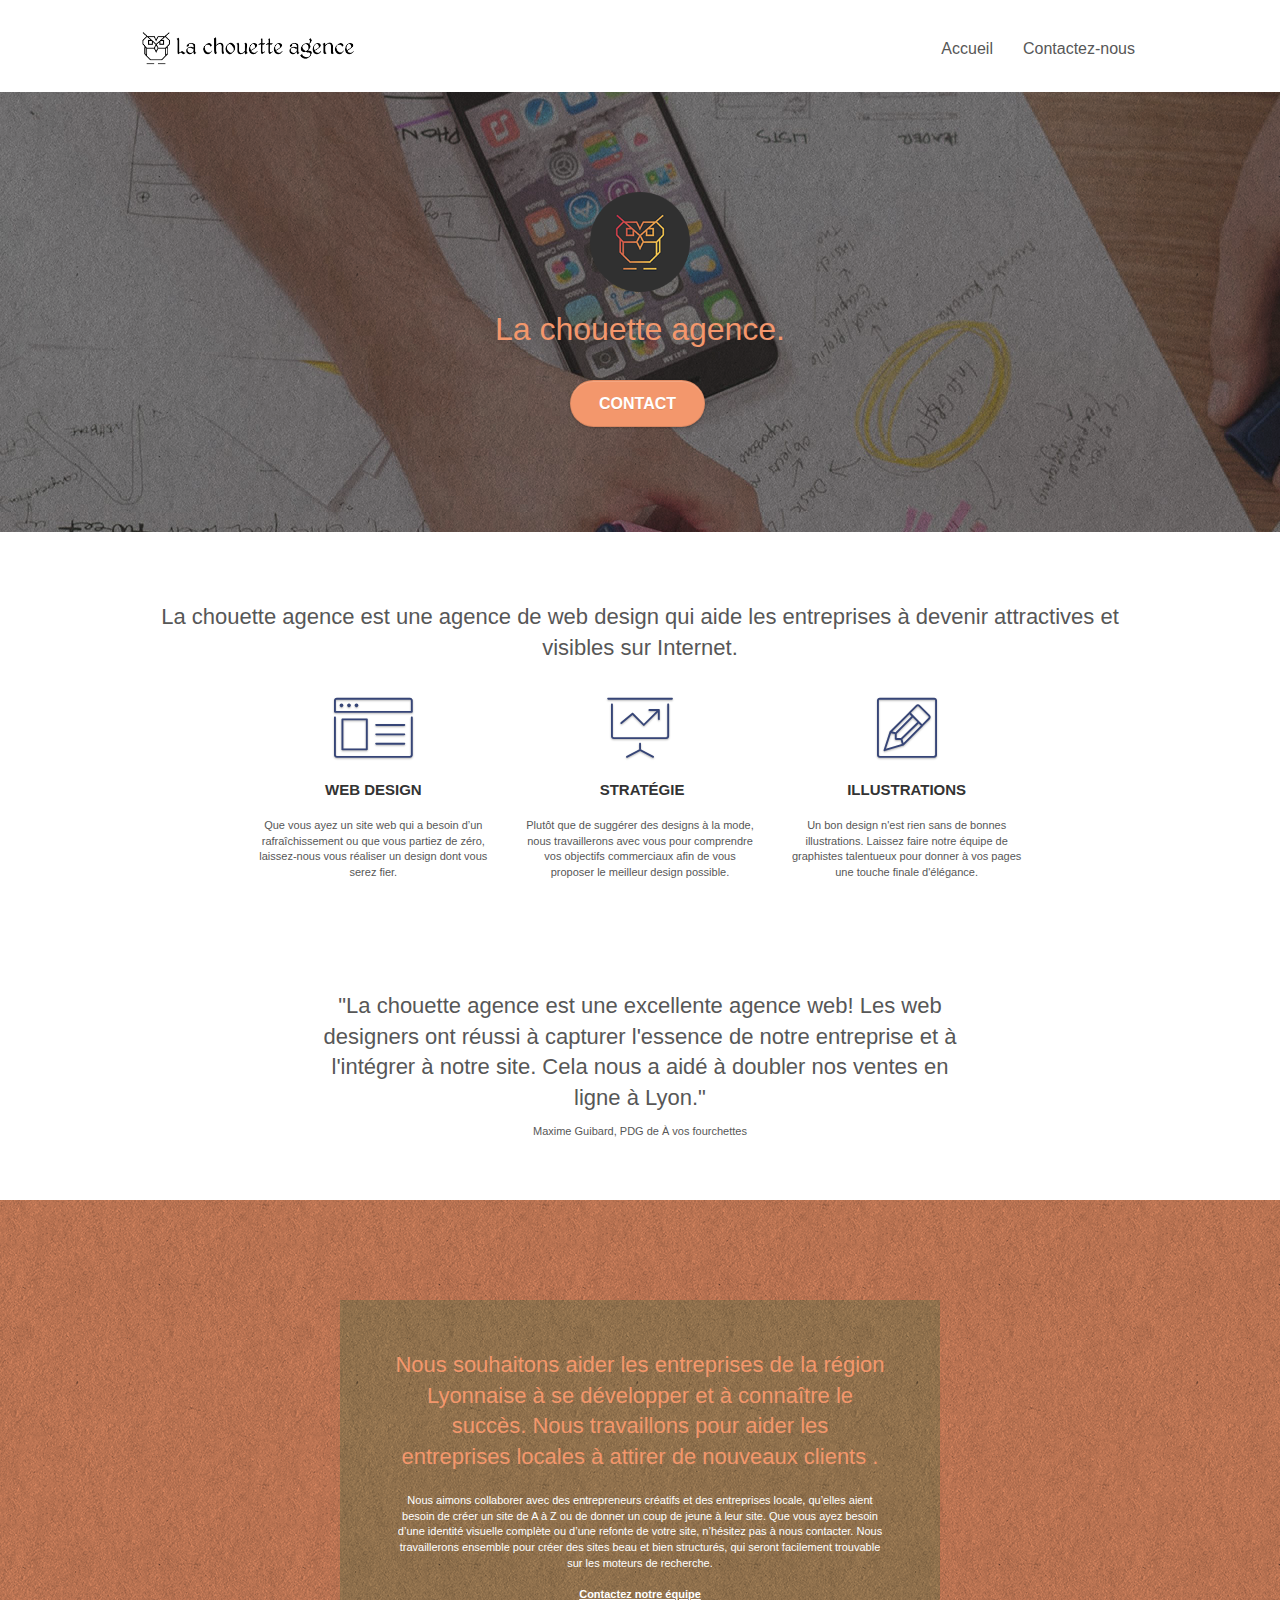
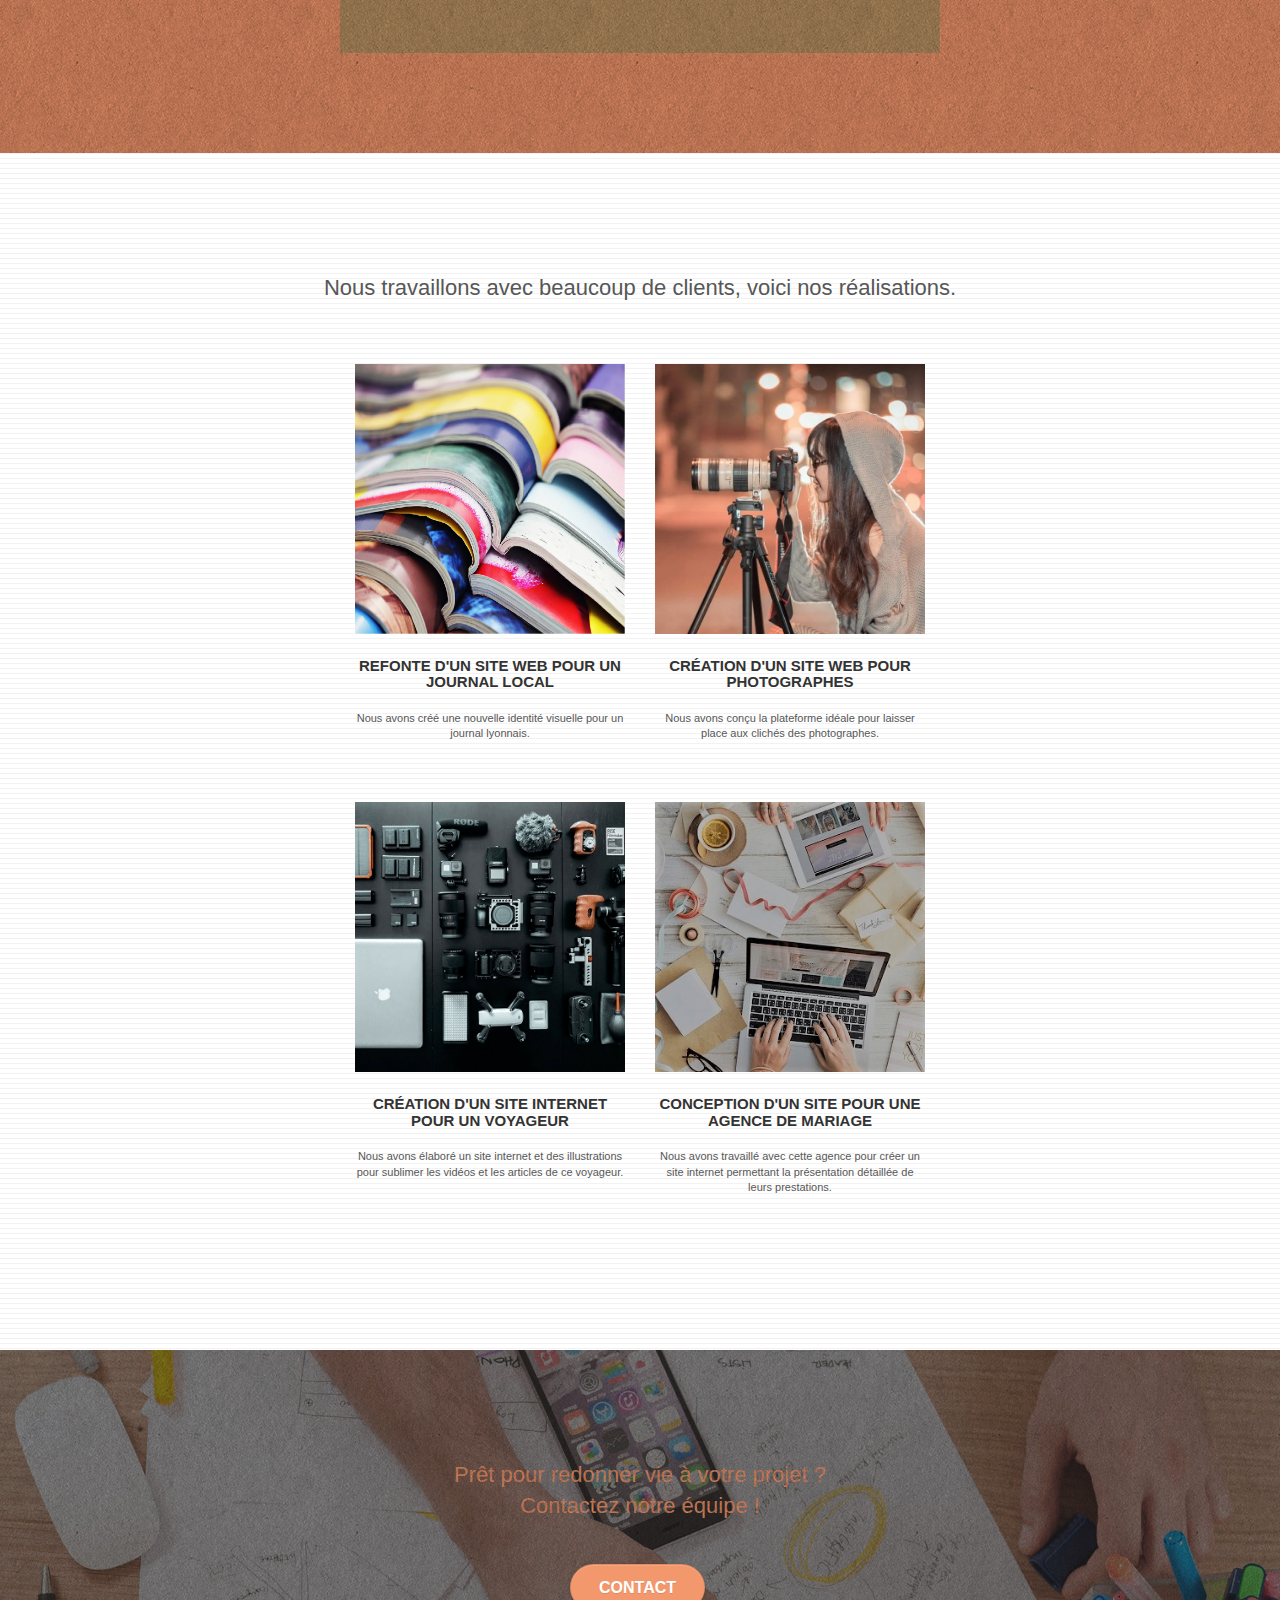
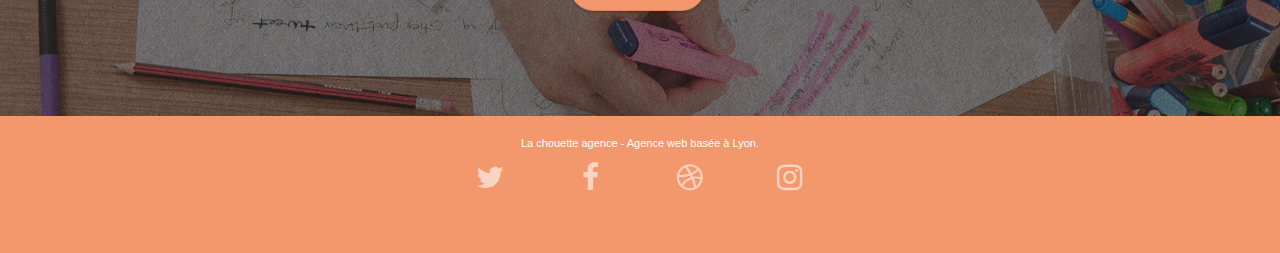
==== index.html @ 56a00376 "init-projet" ====
<!doctype html>
<html lang="fr">
<head>
    <meta charset="utf-8">
    <meta name="keywords" content="seo, google, site web, site internet, agence design paris, agence design, agence design,agence design,agence design,agence design,agence design,agence design,agence design,agence design">
    <meta name="description" content="La chouette agence, l’entreprise de web design basée à Lyon qui propose la création de site internet sur mesure grâce à des webdesigners créatifs.">
    <meta name="viewport" content="width=device-width, initial-scale=1.0, viewport-fit=cover">
    <link rel="shortcut icon" type="image/png" href="favicon.jpg">
    
	<link rel="stylesheet" type="text/css" href="./css/bootstrap.min.css">
	<link rel="stylesheet" type="text/css" href="style.css">
	<link rel="stylesheet" type="text/css" href="./css/font-awesome.min.css">
	<link rel="stylesheet" type="text/css" href="./css/et-line.min.css">
	
    
	<script src="./js/jquery-2.1.0.min.js"></script>
	<script src="./js/bootstrap.min.js"></script>
	<script src="./js/blocs.min.js"></script>
	<script src="./js/jquery.touchSwipe.min.js" defer></script>
	<script src="./js/gmaps.min.js"></script>

    <title>La Chouette Agence - Entreprise de webdesign à Lyon</title>

    
<!-- Analytics -->
  
<!-- Analytics END -->
    
</head>
<body>
<!-- Principal conteneur --> 
<div class="page-container">
     
<!-- bloc-0 -->
<div class="bloc bgc-white l-bloc " id="bloc-0">
	<div class="container bloc-sm">

		<nav class="navbar row"> 
			<div class="navbar-header">
				<a class="navbar-brand" href="index.html"><img src="img/la-chouette-agence.png" alt="Logo agence web, meilleure agence web, La Chouette Agence lyon" height="40" /></a>
				<button id="nav-toggle" type="button" class="ui-navbar-toggle navbar-toggle" data-toggle="collapse" data-target=".navbar-1">
					<span class="sr-only">Toggle navigation</span><span class="icon-bar"></span><span class="icon-bar"></span><span class="icon-bar"></span>
				</button>
			</div>
			<div class="collapse navbar-collapse navbar-1 special-dropdown-nav">
				<ul class="site-navigation nav navbar-nav">
					<li>
						<a href="index.html">Accueil</a>
					</li>
					<li>
						<a href="contact.html">Contactez-nous</a>
					</li>
				</ul>
			</div>
		</nav>
	</div>
</div>
<!-- bloc-0 END -->

<!-- bloc-1-presentation -->
<div class="bloc bgc-dark-slate-blue bg-banniere d-bloc bg-t-edge bloc-bg-texture texture-paper b-parallax" id="bloc-1-hero">
	<div class="container bloc-lg">
		<div class="row tight-width-whitespace">
			<div class="col-sm-12">
				<img src="img/logo.png" class="center-block image-resize-mode" width="100" alt="La chouette agence, agence web design, création logo lyonnais" />
				<h1 class="text-center hero-bloc-text tc-white ">
					La chouette agence.
				</h1>
				<div class="text-center">
					<a href="contact.html" class="btn btn-lg btn-clean btn-rd cta-hero btn-atomic-tangerine" id="cta-hero">Contact</a>
				</div>
			</div>
		</div>
	</div>
</div>
<!-- bloc-1-presentation END -->

<!-- bloc-2-services -->
<div class="bloc bgc-white l-bloc" id="bloc-2-services">
	<div class="container bloc-md">
		<div class="row">
			<div class="col-sm-12 text-center">
				<h2>La chouette agence est une agence de web design qui aide les entreprises à devenir attractives et visibles sur Internet.</h2>
			</div>
		</div>
		<div class="row voffset-lg med-width-whitespace">
			<div class="col-sm-4">
				<div class="text-center">
					<span class="et-icon-browser sm-shadow icon-dark-slate-blue icons icon-lg"></span>
				</div>
				<h3 class="mg-md text-center">
					Web design
				</h3>
				<p class="text-center ">
					Que vous ayez un site web qui a besoin d&rsquo;un rafraîchissement ou que vous partiez de zéro, laissez-nous vous réaliser un design dont vous serez fier.
				</p>
			</div>
			<div class="col-sm-4">
				<div class="text-center">
					<span class="et-icon-presentation sm-shadow icon-dark-slate-blue icons icon-lg"></span>
				</div>
				<h3 class="mg-md text-center">
					&nbsp;Stratégie
				</h3>
				<p class="text-center ">
					Plutôt que de suggérer des designs à la mode, nous travaillerons avec vous pour comprendre vos objectifs commerciaux afin de vous proposer le meilleur design possible.<br>
				</p>
			</div>
			<div class="col-sm-4">
				<div class="text-center">
					<span class="et-icon-edit sm-shadow icon-dark-slate-blue icons icon-lg"></span>
				</div>
				<h3 class="mg-md text-center">
					Illustrations
				</h3>
				<p class="text-center ">
					Un bon design n'est rien sans de bonnes illustrations. Laissez faire notre équipe de graphistes talentueux pour donner à vos pages une touche finale d'élégance.
				</p>
			</div>
		</div>
		<div class="row voffset-lg voffset">
			<div class="col-xs-12 col-md-8 col-md-offset-2 text-center">
				<h2>"La chouette agence est une excellente agence web! Les web designers ont réussi à capturer l'essence de notre entreprise et à l'intégrer à notre site. Cela nous a aidé à doubler nos ventes en ligne à Lyon."</h2>
				<p>Maxime Guibard, PDG de À vos fourchettes</p>
			</div>
		</div>
	</div>
</div>
<!-- bloc-2-services END -->

<!-- bloc-3-what-i-do -->
<div class="bloc tc-white bgc-atomic-tangerine bg-presentation d-bloc bloc-bg-texture texture-paper b-parallax" id="bloc-3-what-i-do">
	<div class="container bloc-lg">
		<div class="row tight-width-whitespace black-background">
			<div class="col-sm-12">
				<h2 class="mg-md text-center tc-white">
					Nous souhaitons aider les entreprises de la région Lyonnaise à se développer et à connaître le succès. Nous travaillons pour aider les entreprises locales à attirer de nouveaux clients .<br>
				</h2>
				<p class="text-center white">
					Nous aimons collaborer avec des entrepreneurs créatifs et des entreprises locale, qu’elles aient besoin de créer un site de A à Z ou de donner un coup de jeune à leur site. Que vous ayez besoin d’une identité visuelle complète ou d’une refonte de votre site, n’hésitez pas à nous contacter. Nous travaillerons ensemble pour créer des sites beau et bien structurés, qui seront facilement trouvable sur les moteurs de recherche. <br><br><a class="ltc-white bold-link" href="contact.html">Contactez notre équipe</a><br>
				</p>
			</div>
		</div>
	</div> 
</div>
<!-- bloc-3-what-i-do END -->

<!-- bloc-4-portfolio -->
<div class="bloc bgc-white bg-lines-h2-bg bg-repeat l-bloc" id="bloc-4-portfolio">
	<div class="container bloc-lg">
		<div class="row">
			<div class="col-sm-12 text-center">
				<h2>Nous travaillons avec beaucoup de clients, voici nos réalisations.</h2>
			</div>
		</div>
		<div class="row tight-width-whitespace portfolio-row">
			<div class="col-sm-6">
				<a href="#" data-lightbox="img/journal.jpg" data-gallery-id="gallery-1" data-caption="Refonte d'un site web pour un journal local" data-frame="snapshot-lb"><img src="img/journal.jpg" alt="journaux web design logo agence web meilleure agence et refonte site web journal" class="img-responsive portfolio-thumb" /></a>
				<h3 class="mg-md text-center">
					Refonte d'un site web pour un journal local
				</h3>
				<p class="text-center">
					Nous avons créé une nouvelle identité visuelle pour un journal lyonnais.
				</p>
			</div>
			<div class="col-sm-6">
				<a href="#" data-lightbox="img/photographe.jpg" data-gallery-id="gallery-1" data-caption="Création d'un site web pour photographes" data-frame="snapshot-lb"><img src="img/photographe.jpg" class="img-responsive portfolio-thumb" alt="Photographe et appaeil photos ,Création d'un site web pour photographes lyon" /></a>
				<h3 class="mg-md text-center">
					Création d'un site web pour photographes
				</h3>
				<p class="text-center">
					Nous avons conçu la plateforme idéale pour laisser place aux clichés des photographes.
				</p>
			</div>
		</div>
		<div class="row tight-width-whitespace portfolio-row"> 
			<div class="col-sm-6">
				<a href="#" data-lightbox="img/voyage.png" data-gallery-id="gallery-1" data-caption="Création d'un site internet pour un voyageur" data-frame="snapshot-lb"><img src="img/voyage.png" class="img-responsive portfolio-thumb" alt="matériels pour appareil photographes, Création d'un site web pour voyageur"/></a>
				<h3 class="mg-md text-center">
					Création d'un site internet pour un voyageur
				</h3>
				<p class="text-center">
					Nous avons élaboré un site internet et des illustrations pour sublimer les vidéos et les articles de ce voyageur.
				</p>
			</div>
			<div class="col-sm-6">
				<a href="#" data-lightbox="img/agence-mariage.png" data-gallery-id="gallery-1" data-caption="Conception d'un site pour une agence de mariage" data-frame="snapshot-lb"><img src="img/agence-mariage.png" class="img-responsive portfolio-thumb" alt="image d'un pc portable, Création d'un site web pour agence de mariage" /></a>
				<h3 class="mg-md text-center">
					Conception d'un site pour une agence de mariage
				</h3>
				<p class="text-center">
					Nous avons travaillé avec cette agence pour créer un site internet permettant la présentation détaillée de leurs prestations.
				</p>
			</div>
		</div>
	</div>
</div>
<!-- bloc-4-portfolio END -->

<!-- bloc-5-cta -->
<div class="bloc bgc-dark-slate-blue bg-banniere d-bloc bloc-bg-texture texture-paper" id="bloc-5-cta">
	<div class="container bloc-lg">
		<div class="row">
			<h2 class="mg-md text-center tc-white">
				Prêt pour redonner vie à votre projet ?<br>Contactez notre équipe !
			</h2>
			<div class="col-sm-12 text-center">
				<a href="contact.html" class="btn btn-atomic-tangerine btn-clean btn-rd btn-lg cta-hero">Contact</a>
			</div>
		</div>
	</div>
</div>
<!-- bloc-5-cta END -->

<!-- Footer - bloc-8 -->
<div class="bloc bgc-atomic-tangerine d-bloc" id="bloc-8">
	<div class="container bloc-sm">
		<div class="row">
			<div class="col-sm-12">
				<p class="text-center white">
					La chouette agence - Agence web basée à Lyon.<br>
				</p>
				<div class="row row-no-gutters social">
					<div class="col-sm-3">
						<div class="text-center">
							<a class="social" href="https://twitter.com/" target="_blank" title="vers la page de Twitter"><span class="fa fa-twitter icon-md"></span></a>
						</div>
					</div>
					<div class="col-sm-3">
						<div class="text-center">
							<a class="social" href="https://facebook.com" target="_blank" title="vers la page Facebook"><span class="fa fa-facebook icon-md"></span></a>
						</div>
					</div>
					<div class="col-sm-3">
						<div class="text-center">
							<a class="social" href="https://dribbble.com" target="_blank" title="vers la page Dribbble"><span class="fa fa-dribbble icon-md"></span></a>
						</div>
					</div>
					<div class="col-sm-3">
						<div class="text-center">
							<a class="social" href="https://instagram.com" target="_blank" title="vers la page Instagram"><span class="fa fa-instagram icon-md"></span></a>
						</div>
					</div>
					<div class="keywords" style="color:#F3976C;">Agence web à paris, stratégie web, web design, illustrations, design de site web, site web, web, internet, site internet, site</div>
				</div>
		</div>
	</div>
</div>
<!-- Footer - bloc-8 END -->

</div>
<!-- Principal conteneur END -->
    

</body>
</html>
---- style.css ----
body {
    margin: 0;
    padding: 0;
    background: #FFF;
    overflow-x: hidden;
    -webkit-font-smoothing: antialiased;
    -moz-osx-font-smoothing: grayscale;
}

a,
button {
    transition: all .3s ease-in-out;
    outline: none!important;
}

a:hover {
    text-decoration: none;
    cursor: pointer;
}

#page-loading-blocs-notifaction {
    position: fixed;
    top: 0;
    bottom: 0;
    width: 100%;
    z-index: 100000;
    background: #FFFFFF url("img/pageload-spinner.gif") no-repeat center center;
}

.bloc {
    width: 100%;
    clear: both;
    background: 50% 50% no-repeat;
    padding: 0 50px;
    -webkit-background-size: cover;
    -moz-background-size: cover;
    -o-background-size: cover;
    background-size: cover;
    position: relative;
}

.bloc .container {
    padding-left: 0;
    padding-right: 0;
}

.bloc-lg {
    padding: 100px 50px;
}

.bloc-md {
    padding: 50px;
}

.bloc-sm {
    padding: 20px 50px;
}

.bg-center,
.bg-l-edge,
.bg-r-edge,
.bg-t-edge,
.bg-b-edge,
.bg-tl-edge,
.bg-bl-edge,
.bg-tr-edge,
.bg-br-edge,
.bg-repeat {
    -webkit-background-size: auto!important;
    -moz-background-size: auto!important;
    -o-background-size: auto!important;
    background-size: auto!important;
}

.bg-repeat {
    background: repeat;
}

.bg-t-edge {
    background: top no-repeat;
}

.bloc-bg-texture::before {
    content: "";
    background-size: 2px 2px;
    position: absolute;
    top: 0;
    bottom: 0;
    left: 0;
    right: 0;
}

.texture-paper::before {
    background: url("img/texture-paper.png");
    background-size: 280px 280px;
}

.b-parallax {
    background-attachment: fixed;
}

.d-bloc {
    color: rgba(255, 255, 255, .7);
}

.d-bloc button:hover {
    color: rgba(255, 255, 255, .9);
}

.d-bloc .icon-round,
.d-bloc .icon-square,
.d-bloc .icon-rounded,
.d-bloc .icon-semi-rounded-a,
.d-bloc .icon-semi-rounded-b {
    border-color: rgba(255, 255, 255, .9);
}

.d-bloc .divider-h span {
    border-color: rgba(255, 255, 255, .2);
}

.d-bloc .a-btn,
.d-bloc .navbar a,
.d-bloc .navbar-brand,
.d-bloc a .icon-sm,
.d-bloc a .icon-md,
.d-bloc a .icon-lg,
.d-bloc a .icon-xl,
.d-bloc h1 a,
.d-bloc h2 a,
.d-bloc h3 a,
.d-bloc h4 a,
.d-bloc h5 a,
.d-bloc h6 a,
.d-bloc p a {
    color: rgba(255, 255, 255, .6);
}

.d-bloc .a-btn:hover,
.d-bloc .navbar a:hover,
.d-bloc .navbar-brand:hover,
.d-bloc a:hover .icon-sm,
.d-bloc a:hover .icon-md,
.d-bloc a:hover .icon-lg,
.d-bloc a:hover .icon-xl,
.d-bloc h1 a:hover,
.d-bloc h2 a:hover,
.d-bloc h3 a:hover,
.d-bloc h4 a:hover,
.d-bloc h5 a:hover,
.d-bloc h6 a:hover,
.d-bloc p a:hover {
    color: rgba(255, 255, 255, 1);
}

.d-bloc .navbar-toggle .icon-bar {
    background: rgba(255, 255, 255, 1);
}

.d-bloc .btn-wire,
.d-bloc .btn-wire:hover {
    color: rgba(255, 255, 255, 1);
    border-color: rgba(255, 255, 255, 1);
}

.d-bloc .panel {
    color: rgba(0, 0, 0, .5);
}

.d-bloc .panel button:hover {
    color: rgba(0, 0, 0, .7);
}

.d-bloc .panel icon {
    border-color: rgba(0, 0, 0, .7);
}

.d-bloc .panel .divider-h span {
    border-color: rgba(0, 0, 0, .1);
}

.d-bloc .panel .a-btn {
    color: rgba(0, 0, 0, .6);
}

.d-bloc .panel .a-btn:hover {
    color: rgba(0, 0, 0, 1);
}

.d-bloc .panel .btn-wire,
.d-bloc .panel .btn-wire:hover {
    color: rgba(0, 0, 0, .7);
    border-color: rgba(0, 0, 0, .3);
}

.d-bloc .panel,
.l-bloc {
    color: rgba(0, 0, 0, .5);
}

.d-bloc .panel button:hover,
.l-bloc button:hover {
    color: rgba(0, 0, 0, .7);
}

.l-bloc .icon-round,
.l-bloc .icon-square,
.l-bloc .icon-rounded,
.l-bloc .icon-semi-rounded-a,
.l-bloc .icon-semi-rounded-b {
    border-color: rgba(0, 0, 0, .7);
}

.d-bloc .panel .divider-h span,
.l-bloc .divider-h span {
    border-color: rgba(0, 0, 0, .1);
}

.d-bloc .panel .a-btn,
.l-bloc .a-btn,
.l-bloc .navbar a,
.l-bloc .navbar-brand,
.l-bloc a .icon-sm,
.l-bloc a .icon-md,
.l-bloc a .icon-lg,
.l-bloc a .icon-xl,
.l-bloc h1 a,
.l-bloc h2 a,
.l-bloc h3 a,
.l-bloc h4 a,
.l-bloc h5 a,
.l-bloc h6 a,
.l-bloc p a {
    color: rgba(0, 0, 0, .6);
}

.d-bloc .panel .a-btn:hover,
.l-bloc .a-btn:hover,
.l-bloc .navbar a:hover,
.l-bloc .navbar-brand:hover,
.l-bloc a:hover .icon-sm,
.l-bloc a:hover .icon-md,
.l-bloc a:hover .icon-lg,
.l-bloc a:hover .icon-xl,
.l-bloc h1 a:hover,
.l-bloc h2 a:hover,
.l-bloc h3 a:hover,
.l-bloc h4 a:hover,
.l-bloc h5 a:hover,
.l-bloc h6 a:hover,
.l-bloc p a:hover {
    color: rgba(0, 0, 0, 1);
}

.l-bloc .navbar-toggle .icon-bar {
    color: rgba(0, 0, 0, .6);
}

.d-bloc .panel .btn-wire,
.d-bloc .panel .btn-wire:hover,
.l-bloc .btn-wire,
.l-bloc .btn-wire:hover {
    color: rgba(0, 0, 0, .7);
    border-color: rgba(0, 0, 0, .3);
}

.voffset {
    margin-top: 30px;
}

.voffset-lg {
    margin-top: 80px;
}

.row-no-gutters {
    margin-right: 0;
    margin-left: 0;
}

.row.row-no-gutters > [class^="col-"],
.row.row-no-gutters > [class*=" col-"] {
    padding-right: 0;
    padding-left: 0;
}

#bloc-1-hero h1 {
    font-size: 32px;
}

.navbar {
    margin-bottom: 0;
    z-index: 1;
}

.navbar-brand {
    height: auto;
    padding: 3px 15px;
    font-size: 25px;
    font-weight: normal;
    font-weight: 600;
    line-height: 44px;
}

.navbar-brand img {
    max-height: 200px;
    margin: 0 5px 0 0;
    display: inline;
}

.navbar-brand img[src$=svg] {
    min-width: 100px;
}

.nav-center .navbar-brand img {
    margin: 0;
}

.navbar .nav {
    padding-top: 2px;
    margin-right: -16px;
    float: right;
    z-index: 1;
}

.nav > li {
    float: left;
    margin-top: 4px;
    font-size: 16px;
}

.navbar-nav .open .dropdown-menu > li > a {
    text-align: inherit;
}

.nav > li a:hover,
.nav > li a:focus {
    background: transparent;
}

.navbar-toggle {
    margin: 10px 10px 0 0;
    border: 0px;
}

.navbar-toggle:hover {
    background: transparent!important;
}

.navbar-toggle .icon-bar {
    background-color: rgba(0, 0, 0, .5);
    width: 26px;
}

.nav-invert .navbar .nav {
    float: left;
}

.nav-invert .navbar-header,
.nav-invert .navbar-brand {
    float: right;
    position: relative;
    z-index: 2;
}

@media (min-width: 768px) {
    .site-navigation {
        position: absolute;
        top: 50%;
        right: 20px;
        transform: translate(0, -50%);
        -webkit-transform: translateY(-50%);
    }
    .nav > li .dropdown-menu a,
    .nav > li .dropdown-menu a:hover {
        color: #484848;
    }
    .nav-invert .site-navigation {
        left: 0;
        right: 0;
    }
    .nav-center {
        text-align: center;
    }
    .nav-center .navbar-header {
        width: 100%;
    }
    .nav-center .navbar-header,
    .nav-center .navbar-brand,
    .nav-center .nav > li {
        float: none;
        display: inline-block;
    }
    .nav-center .site-navigation {
        position: relative;
        width: 100%;
        right: 0;
        margin-right: 0px;
        margin-top: 20px;
    }
    .nav-center.mini-nav .navbar-toggle {
        float: none;
        margin: 10px auto 0;
    }
}

.nav > li > .dropdown a {
    background: none!important;
    display: block;
    padding: 14px 15px;
}

nav .caret {
    margin: 0 5px;
}

.dropdown-menu .dropdown-menu {
    top: -8px;
    left: 100%;
}

.dropdown-menu .dropmenu-flow-right {
    top: 100%;
    left: 0;
    margin-left: -1px;
    border-top-left-radius: 0;
    border-top-right-radius: 0;
}

.dropdown-menu .dropdown span {
    border: 4px solid black;
    border-top-color: transparent;
    border-right-color: transparent;
    border-bottom-color: transparent;
    margin: 6px -5px 0 0!important;
    float: right;
}

.mg-md {
    margin-top: 10px;
    margin-bottom: 20px;
}

.mg-lg {
    margin-top: 10px;
    margin-bottom: 40px;
}

.btn {
    margin: 0 5px 5px 0;
}

.btn.pull-right {
    margin: 0 0 5px 5px;
}

.btn-d,
.btn-d:hover,
.btn-d:focus {
    color: #FFF;
    background: rgba(0, 0, 0, .3);
}

button {
    outline: none!important;
}

.btn-rd {
    border-radius: 40px;
}

.btn-clean {
    border: 1px solid rgba(0, 0, 0, .08);
    border-bottom-color: rgba(0, 0, 0, .1);
    text-shadow: 0 1px 0 rgba(0, 0, 1, .1);
    box-shadow: 0 1px 3px rgba(0, 0, 1, .25), inset 0 1px 0 0 rgba(255, 255, 255, .15);
}

.icon-md {
    font-size: 30px!important;
}

.icon-lg {
    font-size: 60px!important;
}

.sm-shadow {
    text-shadow: 0 1px 2px rgba(0, 0, 0, .3);
}

.panel-sq,
.panel-sq .panel-heading,
.panel-sq .panel-footer {
    border-radius: 0;
}

.panel-rd {
    border-radius: 30px;
}

.panel-rd .panel-heading {
    border-radius: 29px 29px 0 0;
}

.panel-rd .panel-footer {
    border-radius: 0 0 29px 29px;
}

.form-control {
    border-color: rgba(0, 0, 0, .1);
    box-shadow: none;
}

.scrollToTop {
    width: 40px;
    height: 40px;
    position: fixed;
    bottom: 20px;
    right: 20px;
    opacity: 0;
    z-index: 500;
    transition: all .3s ease-in-out;
}

.scrollToTop span {
    margin-top: 6px;
}

.showScrollTop {
    font-size: 14px;
    opacity: 1;
}

a[data-lightbox] {
    position: relative;
    display: block;
    text-align: center;
}

a[data-lightbox]:hover::before {
    content: "+";
    font-family: "HelveticaNeue-Light", "Helvetica Neue Light", "Helvetica Neue", Helvetica, Arial;
    font-size: 32px;
    width: 50px;
    height: 50px;
    margin-left: -25px;
    border-radius: 50%;
    background: rgba(0, 0, 0, .6);
    color: #FFF;
    font-weight: 100;
    z-index: 1;
    position: absolute;
    top: 50%;
    transform: translateY(-50%);
    -webkit-transform: translateY(-50%);
}

a[data-lightbox]:hover img {
    opacity: 0.6;
    -webkit-animation-fill-mode: none;
    animation-fill-mode: none;
}

#lightbox-modal {
    display: flex;
    align-items: center;
}

#lightbox-modal .modal-dialog {
    width: 90%;
    max-width: 900px;
    margin: 0 auto 0;
}

#lightbox-modal .modal-dialog img {
    max-height: 90vh;
    margin: 0 auto;
}

.lightbox-caption {
    padding: 20px;
    color: #FFF;
    background: rgba(0, 0, 0, .5);
    position: absolute;
    left: 15px;
    right: 15px;
    bottom: 5px;
}

.close-lightbox {
    color: #FFF;
    font-size: 30px;
    position: absolute;
    top: 20px;
    right: 20px;
    z-index: 20;
    background: rgba(0, 0, 0, .5);
    border: none;
    line-height: 30px;
    padding: 0 9px 5px;
    opacity: 0.3;
}

.close-lightbox:hover,
.next-lightbox:hover,
.prev-lightbox:hover {
    opacity: 1.0;
    color: #FFF;
}

.next-lightbox,
.prev-lightbox {
    font-size: 20px;
    color: rgba(255, 255, 255, .9);
    background: rgba(0, 0, 0, .5);
    transition: all .2s ease-in-out;
    position: absolute;
    top: 45%;
    z-index: 1;
    opacity: 0.4;
}

.next-lightbox {
    padding: 6px 8px 1px 13px;
    right: 25px;
}

.prev-lightbox {
    padding: 6px 13px 1px 10px;
    left: 25px;
}

.snapshot-lb .modal-body {
    padding-bottom: 45px;
}

.snapshot-lb .lightbox-caption {
    padding: 0;
    color: rgba(0, 0, 0, .5);
    background: none;
}

h1,
h2,
h3,
h4,
h5,
h6,
p,
label,
.btn,
a {
    font-family: "helvetica";
    font-weight: 400;
    color: #575757!important;
}

.container {
    max-width: 1000px;
}

.hero-bloc-text {
    font-size: 38px;
}

.hero-bloc-text-sub {
    font-size: 36px;
}

.statement-bloc-text {
    line-height: 26px;
    font-style: italic;
    font-size: 20px;
    text-align: center;
    font-weight: lighter;
    max-width: 520px;
    margin: auto auto auto auto;
}

p {
    font-size: 11px;
}

.tight-width-whitespace {
    max-width: 600px;
    margin: auto auto auto auto;
}

.h1 {
    font-size: 20px;
    font-family: "Open Sans";
}

.cta-hero {
    margin-top: 22px;
    color: #FFFFFF!important;
    text-transform: uppercase;
    padding: 12px 28px 12px 28px;
    font-size: 16px;
    font-weight: 700;
}

.social {
    max-width: 400px;
    margin: auto auto auto auto;
}

h2 {
    font-size: 22px;
    line-height: 1.4em;
}

h3 {
    font-size: 15px;
    text-transform: uppercase;
    font-weight: 700;
    color: #333333!important;
}

.med-width-whitespace {
    max-width: 800px;
    margin: auto auto auto auto;
    box-shadow: 0px 0px 0px #000000;
}

h1 {
    color: #333333!important;
}

h4 {
    color: #333333!important;
}

.icons {
    margin-bottom: 14px;
    margin-top: 24px;
}

.white {
    color: #FFFFFF!important;
}

.portfolio-thumb {
    margin-bottom: 24px;
}

.portfolio-row {
    margin-bottom: 44px;
    margin-top: 50px;
}

.avatar {
    box-shadow: 0px 4px 9px rgba(0, 0, 0, 0.3);
}

.black-background {
    background-color: rgba(165, 147, 99, 0.7);
    padding: 40px 40px 40px 40px;
}

.bold-link {
    font-weight: 900;
    text-decoration: underline!important;
}

.bgc-white {
    background-color: #FFFFFF;
}

.bgc-dark-slate-blue {
    background-color: #364577;
}

.bgc-atomic-tangerine {
    background-color: #F3976C;
}

.tc-white {
    color: #F3976C!important;
}

.btn-atomic-tangerine {
    background: #F3976C;
    color: #FFFFFF!important;
}

.btn-atomic-tangerine:hover {
    background: #c27956!important;
    color: #FFFFFF!important;
}

.ltc-white {
    color: #FFFFFF!important;
}

.ltc-white:hover {
    color: #cccccc!important;
}

.ltc-atomic-tangerine {
    color: #F3976C!important;
}

.ltc-atomic-tangerine:hover {
    color: #c27956!important;
}

.icon-dark-slate-blue {
    color: #364577!important;
    border-color: #364577!important;
}

.bg-dots-bg {
    background-image: url("img/dots-bg.png");
}

.bg-lines-h2-bg {
    background-image: url("img/lines-h2-bg.png");
}

.bg-banniere {
    background-image: url("img/la-chouette-agence-banniere.jpg");
}

.bg-presentation {
    background-image: url("img/image-de-presentation.jpg");
}

@media (max-width: 1024px) {
    .bloc {
        padding-left: 20px;
        padding-right: 20px;
    }
    .bloc.full-width-bloc,
    .bloc-tile-2.full-width-bloc .container,
    .bloc-tile-3.full-width-bloc .container,
    .bloc-tile-4.full-width-bloc .container {
        padding-left: 0;
        padding-right: 0;
    }
}

@media (max-width: 992px) and (min-width: 768px) {
    .navbar .nav {
        max-width: 80%
    }
    .nav-center.navbar .nav {
        max-width: 100%
    }
}

@media only screen and (min-device-width: 768px) and (max-device-width: 1024px) and (orientation: landscape) {
    .b-parallax {
        background-attachment: scroll;
    }
}

@media only screen and (min-device-width: 1024px) and (max-device-width: 1366px) and (-webkit-min-device-pixel-ratio: 1.5) {
    .b-parallax {
        background-attachment: scroll;
    }
}

@media (max-width: 991px) {
    .container {
        width: 100%;
    }
    .b-parallax {
        background-attachment: scroll;
    }
    .page-container,
    #hero-bloc {
        overflow-x: hidden;
        position: relative;
    }
    .bloc {
        padding-left: constant(safe-area-inset-left);
        padding-right: constant(safe-area-inset-right);
    }
    .bloc-group,
    .bloc-group .bloc {
        display: block;
        width: 100%;
    }
    .bloc-fill-screen .fill-bloc-top-edge,
    .bloc-fill-screen .fill-bloc-bottom-edge {
        padding: 0 20px;
        padding-left: constant(safe-area-inset-left);
        padding-right: constant(safe-area-inset-right);
    }
}

@media (max-width: 767px) {
    .page-container {
        overflow-x: hidden;
        position: relative;
    }
    h1,
    h2,
    h3,
    h4,
    h5,
    h6,
    p,
    #disqus_thread {
        padding-left: 10px!important;
        padding-right: 10px!important;
    }
    .b-parallax {
        background-attachment: scroll;
    }
    .navbar .nav {
        padding-top: 0;
        border-top: 1px solid rgba(0, 0, 0, .2);
        float: none!important;
    }
    .navbar.row {
        margin-left: 0;
        margin-right: 0;
    }
    .site-navigation {
        position: inherit;
        transform: none;
        -webkit-transform: none;
        -ms-transform: none;
    }
    .nav > li {
        margin-top: 0;
        border-bottom: 1px solid rgba(0, 0, 0, .1);
        background: rgba(0, 0, 0, .05);
        text-align: left;
        padding-left: 15px;
        width: 100%;
    }
    .nav > li:hover {
        background: rgba(0, 0, 0, .08);
    }
    .dropdown .dropdown a .caret {
        float: none;
        margin: 5px 0 0 10px!important;
        border: 4px solid black;
        border-bottom-color: transparent;
        border-right-color: transparent;
        border-left-color: transparent;
    }
    #hero-bloc .navbar .nav {
        background: rgba(0, 0, 0, .8);
    }
    #hero-bloc .navbar .nav a {
        color: rgba(255, 255, 255, .6);
    }
    .hero {
        padding: 50px 0;
    }
    .hero-nav {
        left: -1px;
        right: -1px;
    }
    .navbar-collapse {
        padding: 0;
        overflow-x: hidden;
        -webkit-box-shadow: none;
        box-shadow: none;
    }
    .navbar-brand img {
        max-height: 40px;
        width: auto;
    }
    .nav-invert .navbar-header {
        float: none;
        width: 100%;
    }
    .nav-invert .navbar-toggle {
        float: left;
        margin-left: 10px;
    }
    .bloc {
        padding-left: 0;
        padding-right: 0;
    }
    .bloc-xxl,
    .bloc-xl,
    .bloc-lg {
        padding: 40px 0;
    }
    .bloc-sm,
    .bloc-md {
        padding-left: 0;
        padding-right: 0;
    }
    .bloc-tile-2 .container,
    .bloc-tile-3 .container,
    .bloc-tile-4 .container,
    .bloc-fill-screen .fill-bloc-top-edge,
    .bloc-fill-screen .fill-bloc-bottom-edge {
        padding-left: 0;
        padding-right: 0;
    }
    .a-block {
        padding: 0 10px;
    }
    .btn-dwn {
        display: none;
    }
    .voffset {
        margin-top: 5px;
    }
    .voffset-md {
        margin-top: 20px;
    }
    .voffset-lg {
        margin-top: 30px;
    }
    form {
        padding: 5px;
    }
    .close-lightbox {
        display: inline-block;
    }
    .blocsapp-device-iphone5 {
        background-size: 216px 425px;
        padding-top: 60px;
        width: 216px;
        height: 425px;
    }
    .blocsapp-device-iphone5 img {
        width: 180px;
        height: 320px;
    }
}

@media (max-width: 400px) {
    .bloc {
        padding-left: 0;
        padding-right: 0;
    }
}

@media (max-width: 767px) {
    .bloc-mob-center-text {
        text-align: center;
    }
}
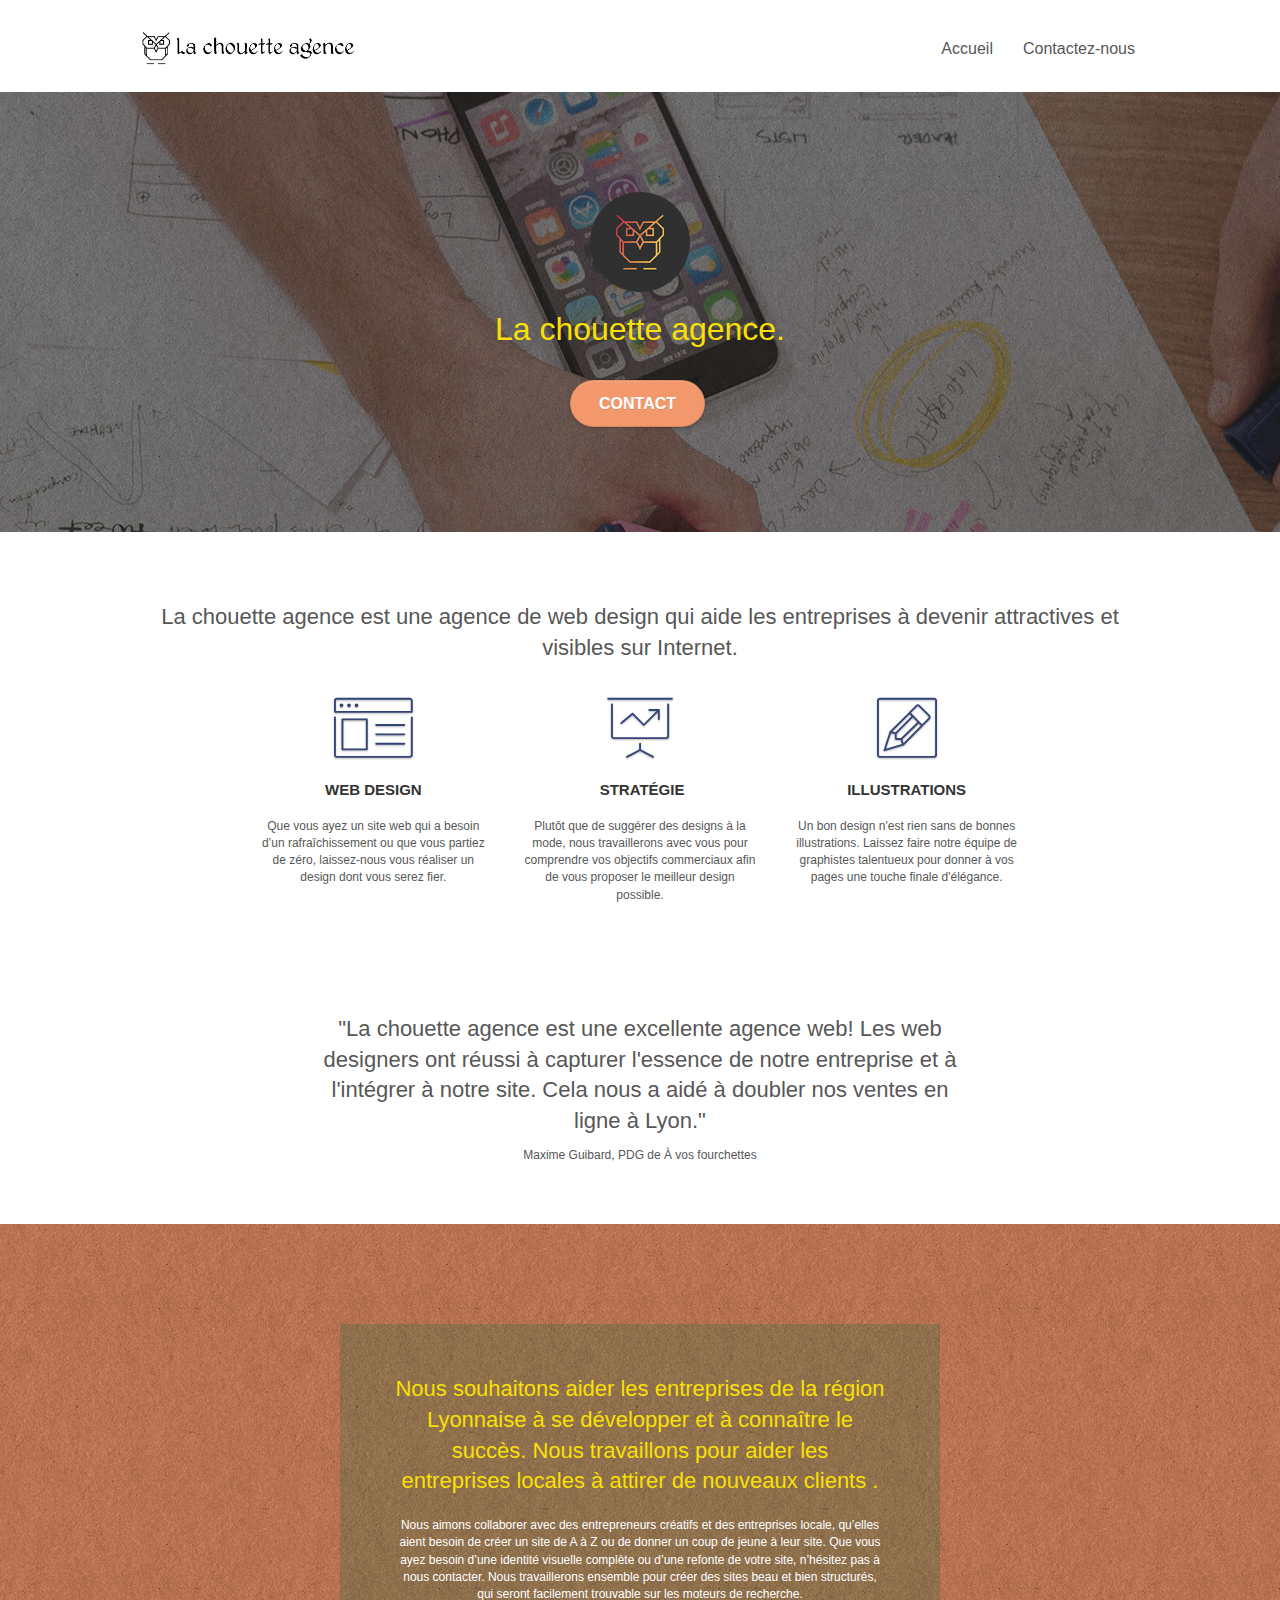
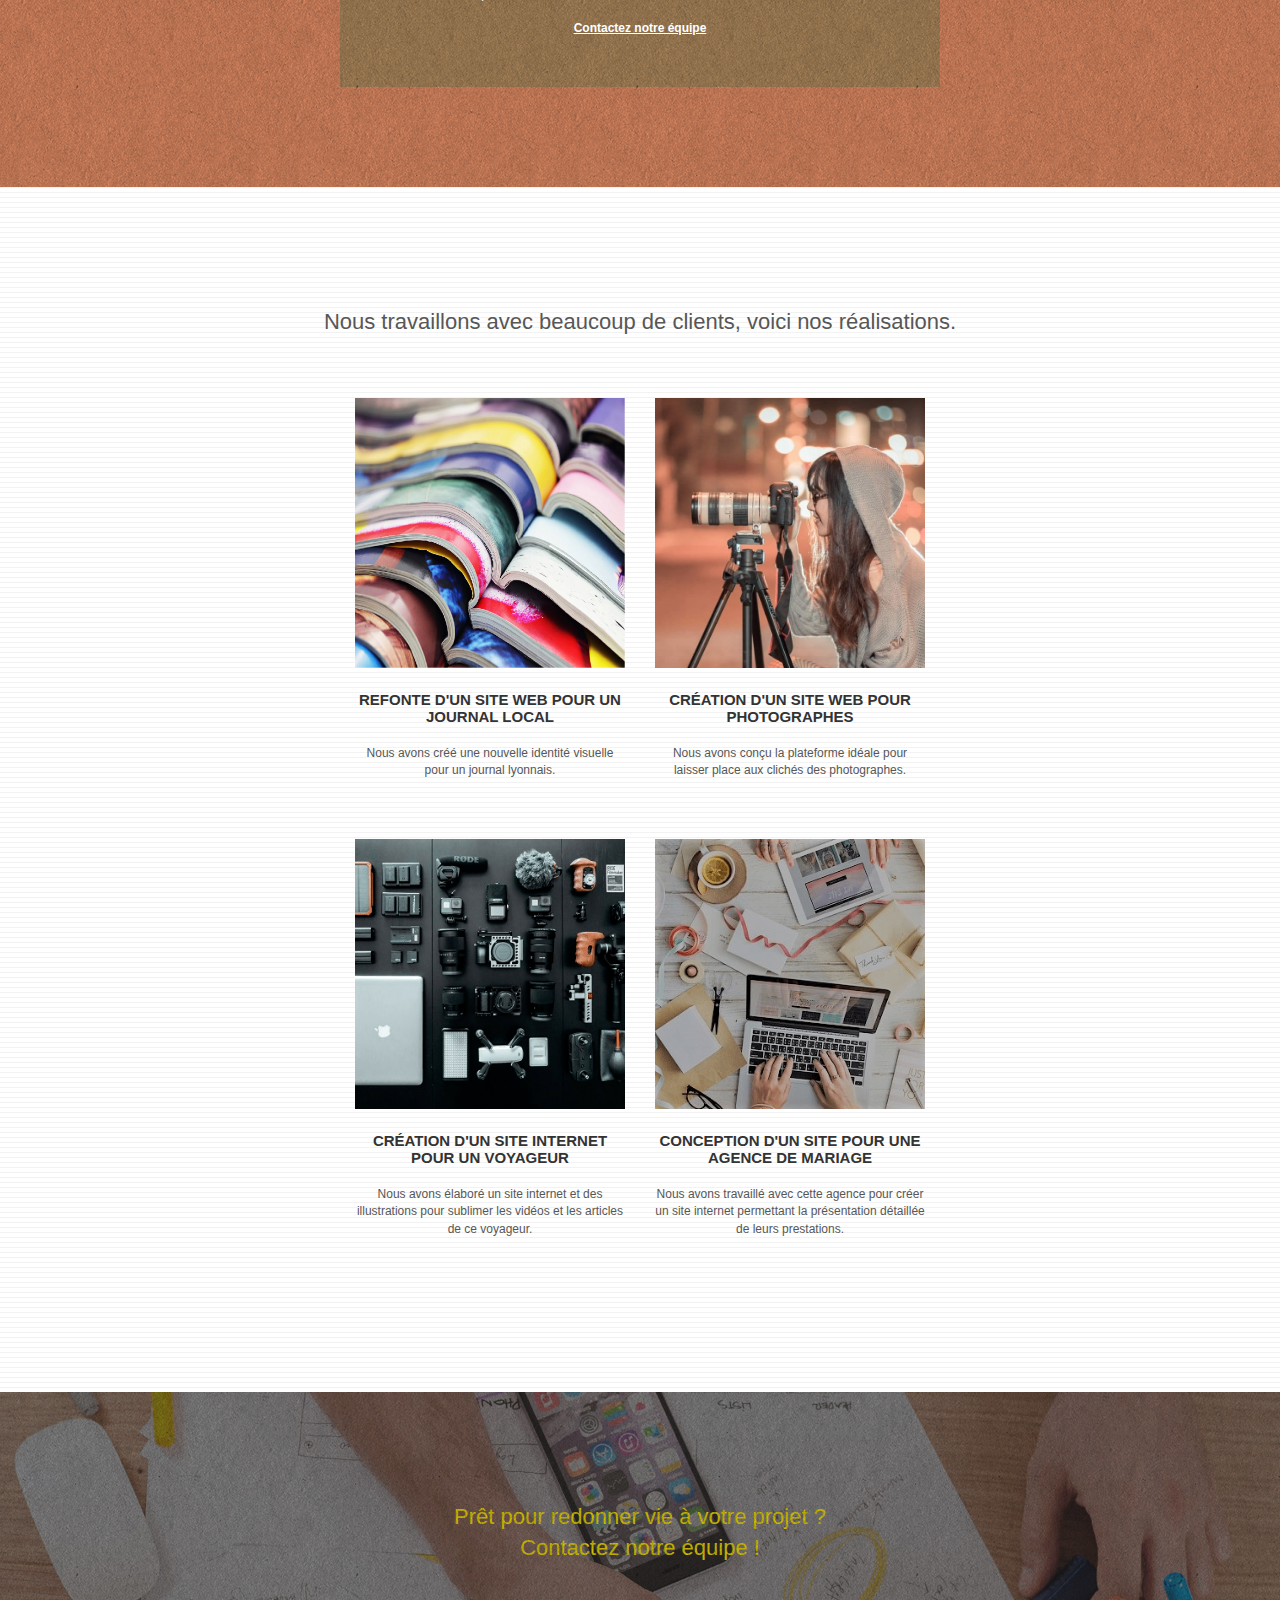
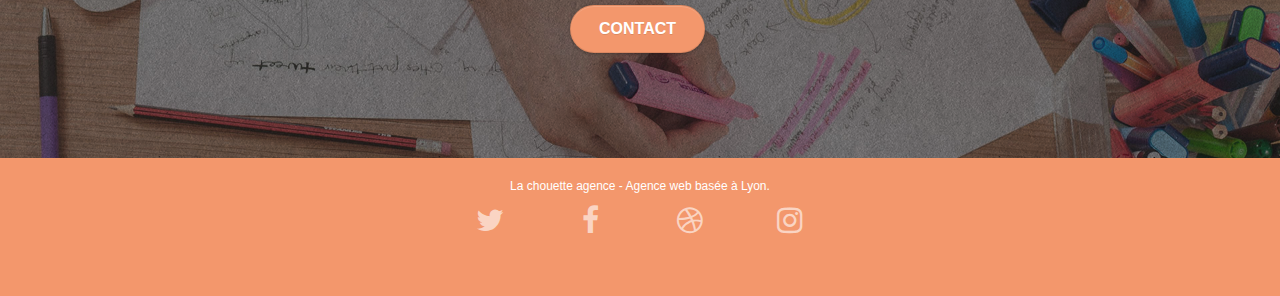
==== commit 852c8132: "sécuriser les liens réalisés en target=blank." ====
--- a/index.html
+++ b/index.html
@@ -223,22 +223,22 @@
 				<div class="row row-no-gutters social">
 					<div class="col-sm-3">
 						<div class="text-center">
-							<a class="social" href="https://twitter.com/" target="_blank" title="vers la page de Twitter"><span class="fa fa-twitter icon-md"></span></a>
-						</div>
-					</div>
-					<div class="col-sm-3">
-						<div class="text-center">
-							<a class="social" href="https://facebook.com" target="_blank" title="vers la page Facebook"><span class="fa fa-facebook icon-md"></span></a>
-						</div>
-					</div>
-					<div class="col-sm-3">
-						<div class="text-center">
-							<a class="social" href="https://dribbble.com" target="_blank" title="vers la page Dribbble"><span class="fa fa-dribbble icon-md"></span></a>
-						</div>
-					</div>
-					<div class="col-sm-3">
-						<div class="text-center">
-							<a class="social" href="https://instagram.com" target="_blank" title="vers la page Instagram"><span class="fa fa-instagram icon-md"></span></a>
+							<a class="social" rel="noopener" href="https://twitter.com/" target="_blank" title="vers la page de Twitter"><span class="fa fa-twitter icon-md"></span></a>
+						</div>
+					</div>
+					<div class="col-sm-3">
+						<div class="text-center">
+							<a class="social" rel="noopener" href="https://facebook.com" target="_blank" title="vers la page Facebook"><span class="fa fa-facebook icon-md"></span></a>
+						</div>
+					</div>
+					<div class="col-sm-3">
+						<div class="text-center">
+							<a class="social" rel="noopener" href="https://dribbble.com" target="_blank" title="vers la page Dribbble"><span class="fa fa-dribbble icon-md"></span></a>
+						</div>
+					</div>
+					<div class="col-sm-3">
+						<div class="text-center">
+							<a class="social" rel="noopener" href="https://instagram.com" target="_blank" title="vers la page Instagram"><span class="fa fa-instagram icon-md"></span></a>
 						</div>
 					</div>
 					<div class="keywords" style="color:#F3976C;">Agence web à paris, stratégie web, web design, illustrations, design de site web, site web, web, internet, site internet, site</div>
@@ -251,6 +251,6 @@
 </div>
 <!-- Principal conteneur END -->
     
-
+</div>
 </body>
 </html>
--- a/style.css
+++ b/style.css
@@ -677,7 +677,7 @@
 }
 
 p {
-    font-size: 11px;
+    font-size: 12px;
 }
 
 .tight-width-whitespace {
@@ -775,7 +775,10 @@
 }
 
 .tc-white {
-    color: #F3976C!important;
+    color: #f8e004!important;
+}
+.tc-color {
+    color: rgb(239, 239, 241)!important;
 }
 
 .btn-atomic-tangerine {
@@ -789,7 +792,7 @@
 }
 
 .ltc-white {
-    color: #FFFFFF!important;
+    color: #ffffff!important;
 }
 
 .ltc-white:hover {
@@ -848,13 +851,13 @@
     }
 }
 
-@media only screen and (min-device-width: 768px) and (max-device-width: 1024px) and (orientation: landscape) {
+@media only screen and (min-width: 768px) and (max-width: 1024px) and (orientation: landscape) {
     .b-parallax {
         background-attachment: scroll;
     }
 }
 
-@media only screen and (min-device-width: 1024px) and (max-device-width: 1366px) and (-webkit-min-device-pixel-ratio: 1.5) {
+@media only screen and (min-width: 1024px) and (max-width: 1366px) and (-webkit-min-device-pixel-ratio: 1.5) {
     .b-parallax {
         background-attachment: scroll;
     }
@@ -872,10 +875,10 @@
         overflow-x: hidden;
         position: relative;
     }
-    .bloc {
+    /*.bloc {
         padding-left: constant(safe-area-inset-left);
         padding-right: constant(safe-area-inset-right);
-    }
+    }*/
     .bloc-group,
     .bloc-group .bloc {
         display: block;
@@ -884,8 +887,8 @@
     .bloc-fill-screen .fill-bloc-top-edge,
     .bloc-fill-screen .fill-bloc-bottom-edge {
         padding: 0 20px;
-        padding-left: constant(safe-area-inset-left);
-        padding-right: constant(safe-area-inset-right);
+        /*padding-left: constant(safe-area-inset-left);
+        padding-right: constant(safe-area-inset-right);*/
     }
 }
 
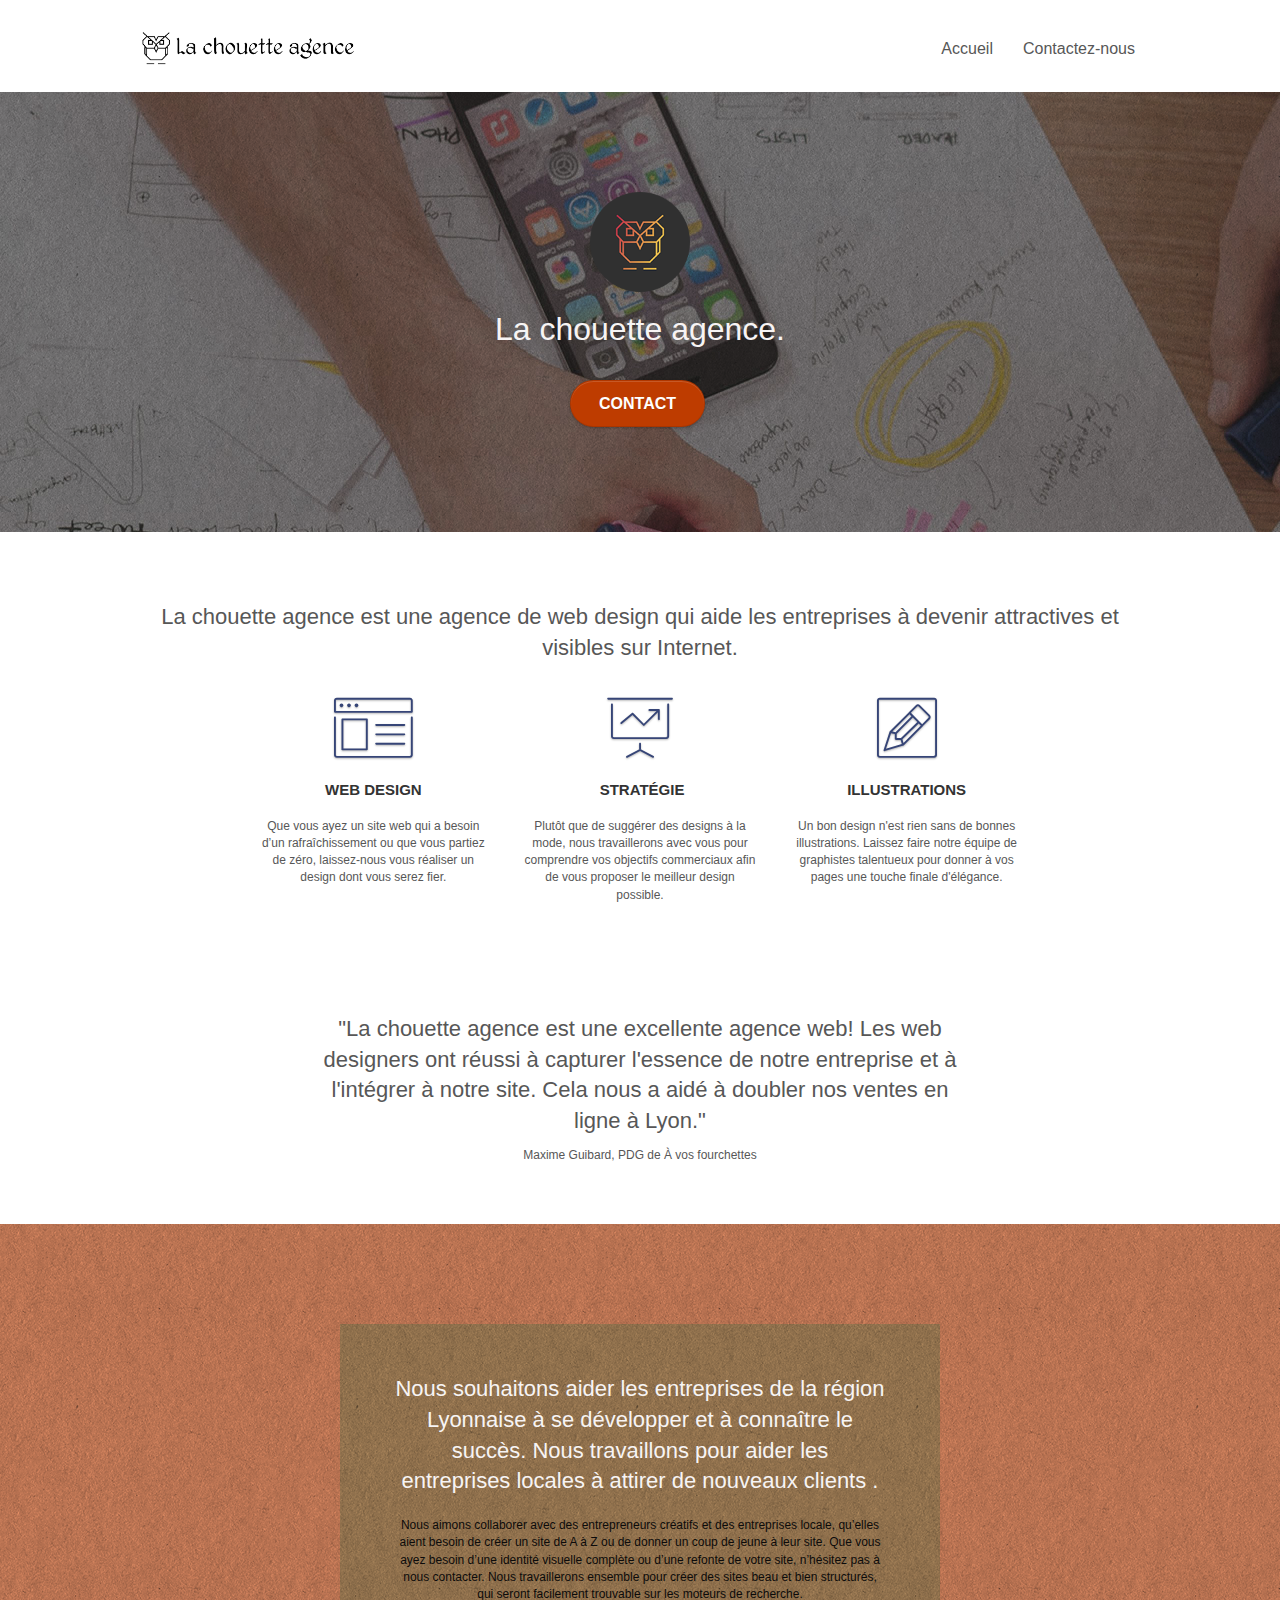
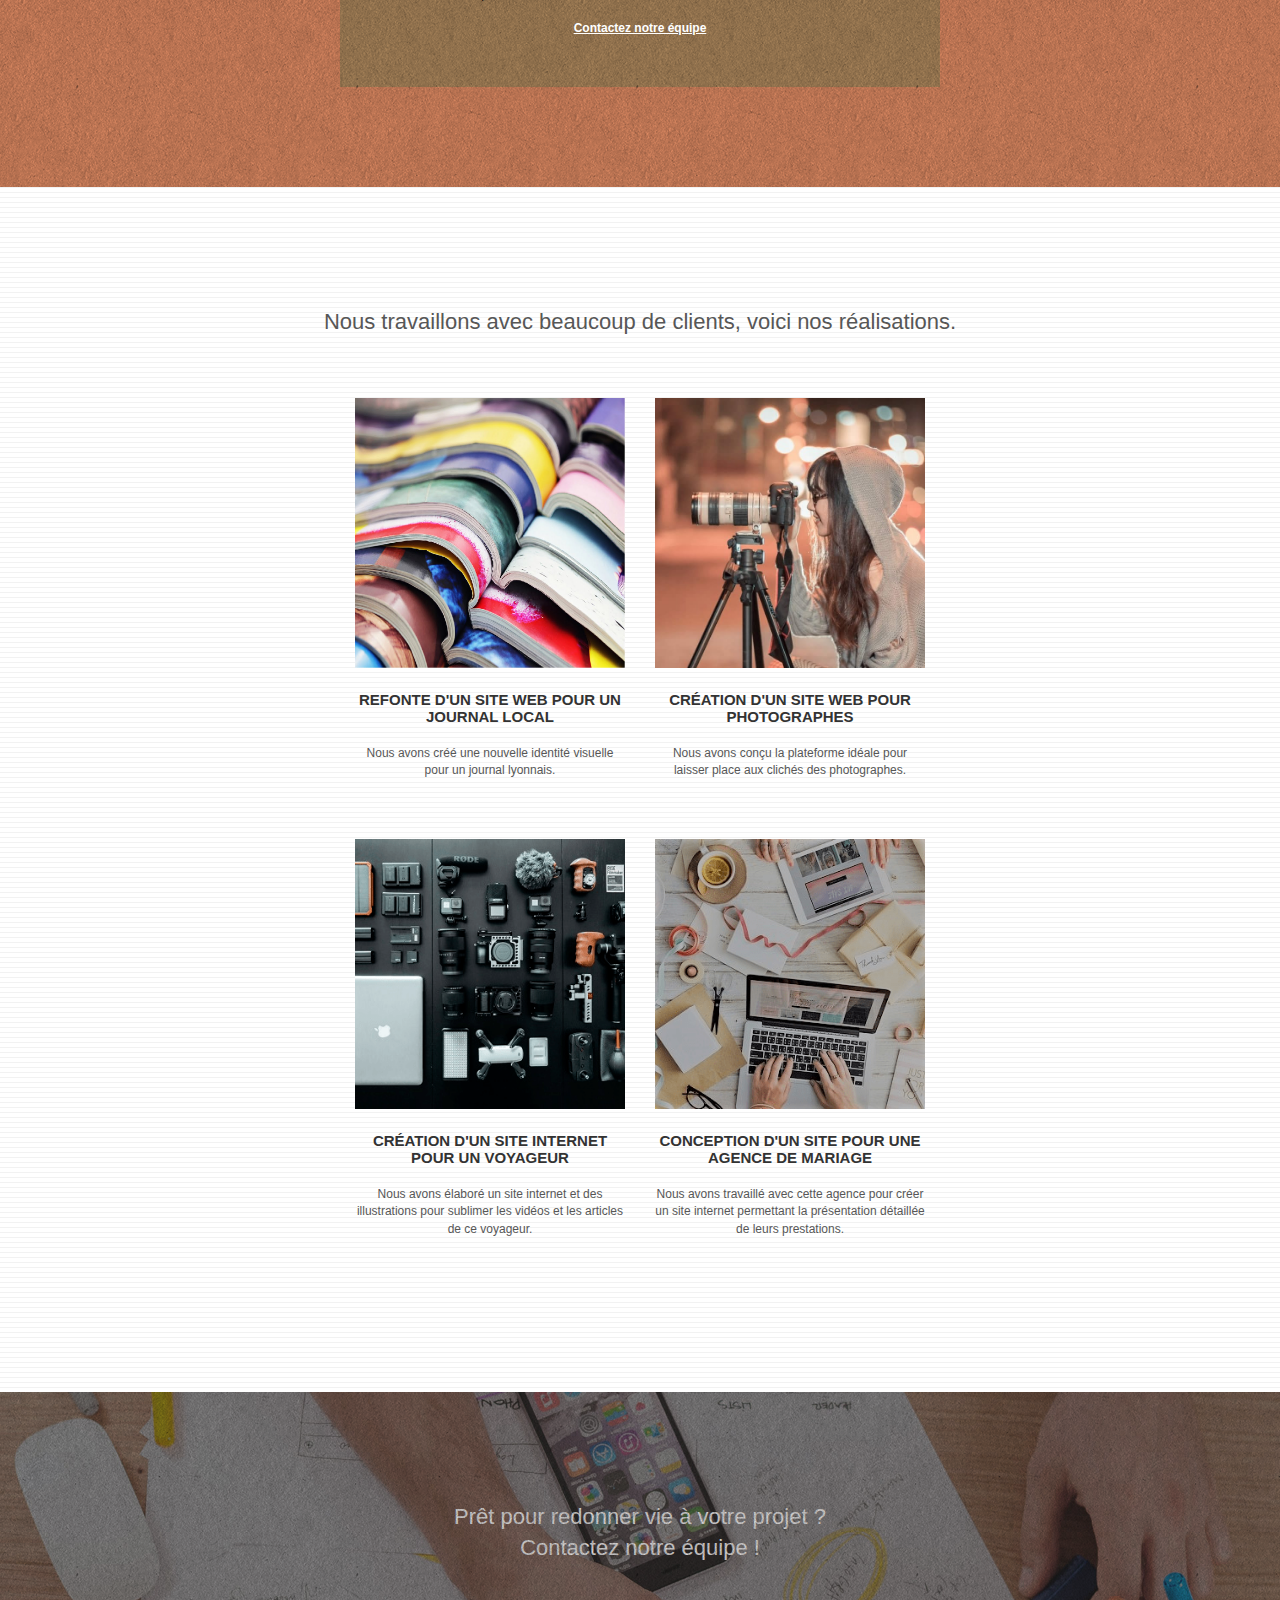
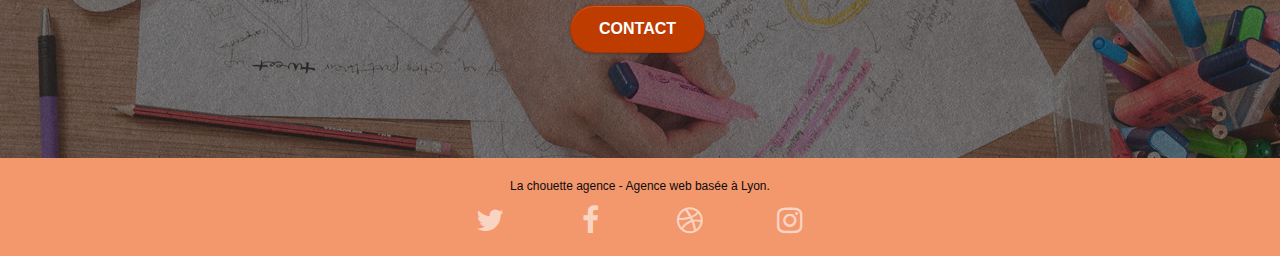
==== commit 59feb052: "Accessibilité pour mobile" ====
--- a/index.html
+++ b/index.html
@@ -241,7 +241,6 @@
 							<a class="social" rel="noopener" href="https://instagram.com" target="_blank" title="vers la page Instagram"><span class="fa fa-instagram icon-md"></span></a>
 						</div>
 					</div>
-					<div class="keywords" style="color:#F3976C;">Agence web à paris, stratégie web, web design, illustrations, design de site web, site web, web, internet, site internet, site</div>
 				</div>
 		</div>
 	</div>
--- a/style.css
+++ b/style.css
@@ -736,7 +736,7 @@
 }
 
 .white {
-    color: #FFFFFF!important;
+    color: #0c0b0b!important;
 }
 
 .portfolio-thumb {
@@ -775,14 +775,14 @@
 }
 
 .tc-white {
-    color: #f8e004!important;
+    color: #f7f4f4!important;
 }
 .tc-color {
-    color: rgb(239, 239, 241)!important;
+    color: #611111!important;
 }
 
 .btn-atomic-tangerine {
-    background: #F3976C;
+    background: #be3c00;
     color: #FFFFFF!important;
 }
 
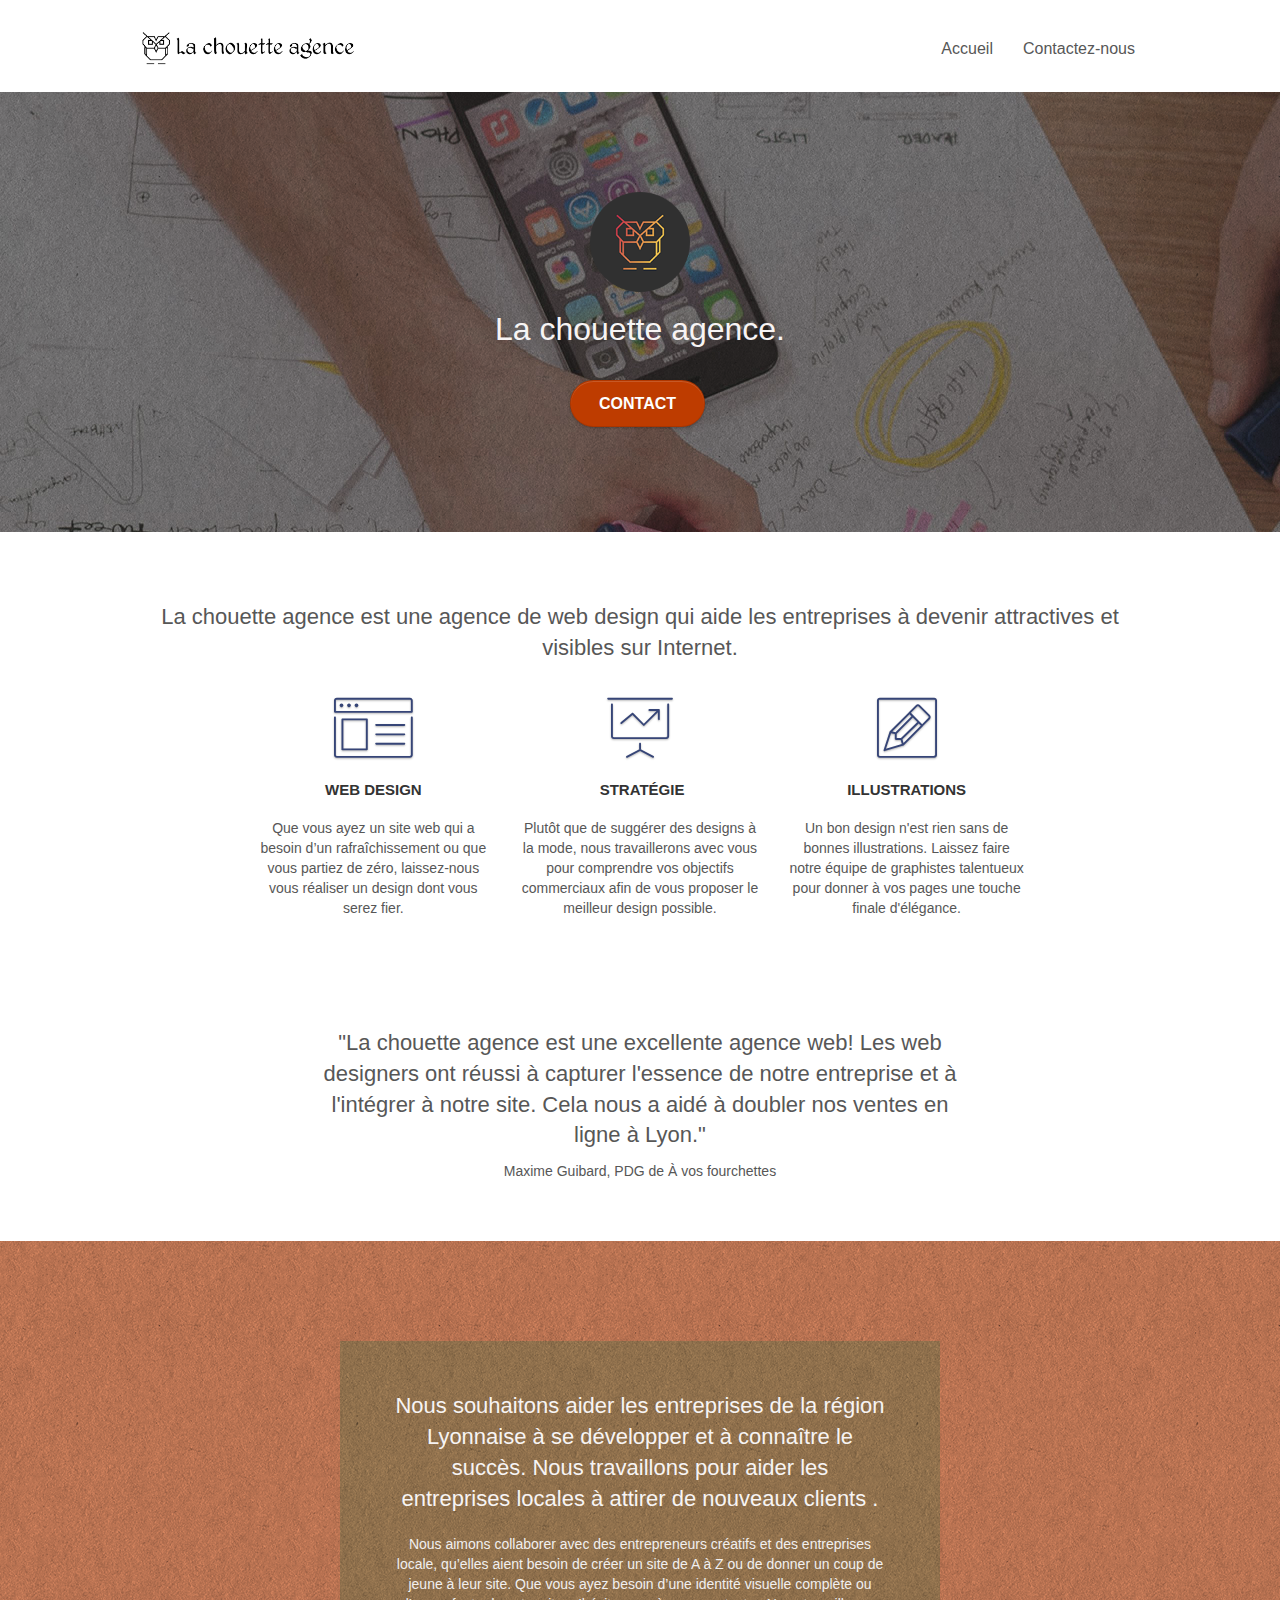
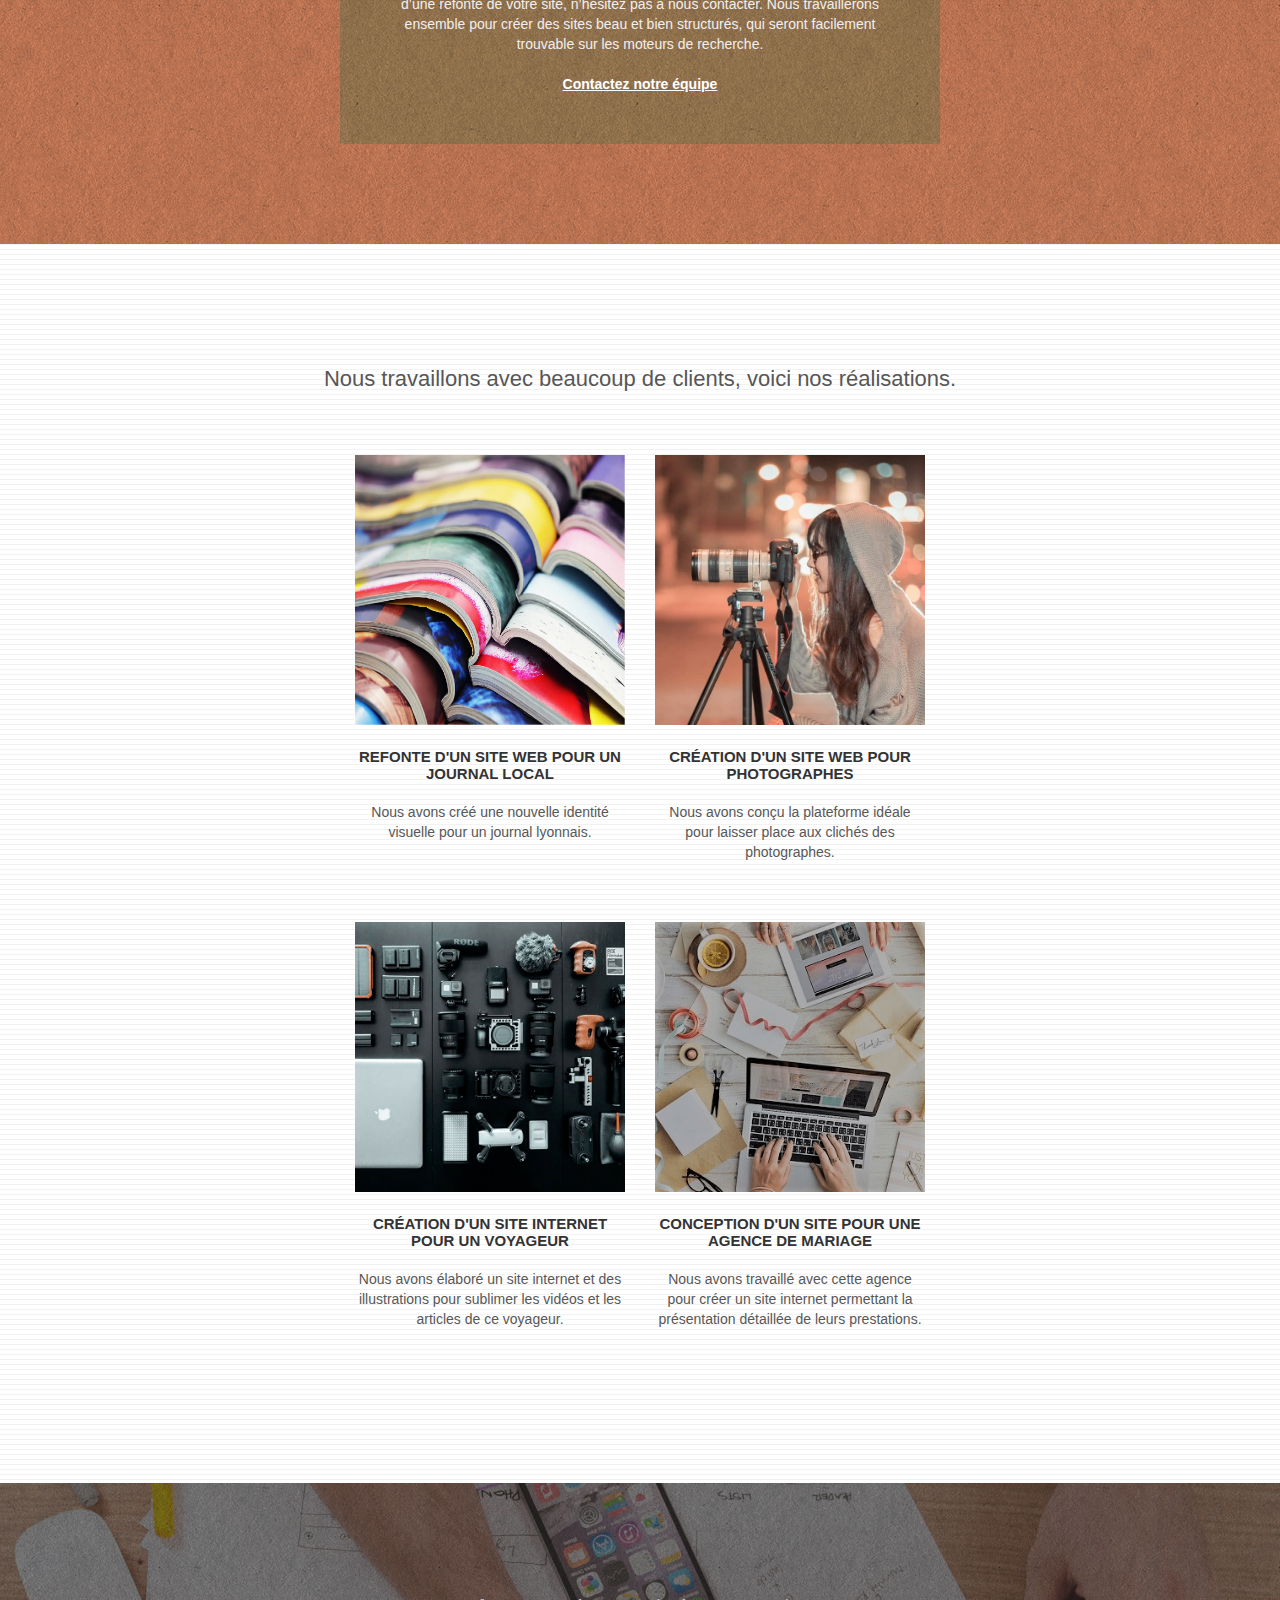
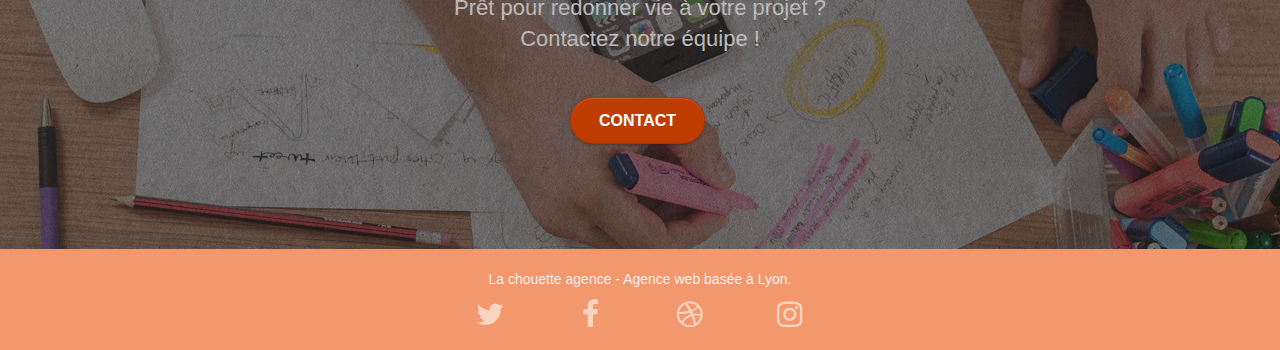
==== commit f0c1d867: "ajout de style" ====
--- a/index.html
+++ b/index.html
@@ -1,255 +1,236 @@
 <!doctype html>
 <html lang="fr">
-<head>
-    <meta charset="utf-8">
-    <meta name="keywords" content="seo, google, site web, site internet, agence design paris, agence design, agence design,agence design,agence design,agence design,agence design,agence design,agence design,agence design">
-    <meta name="description" content="La chouette agence, l’entreprise de web design basée à Lyon qui propose la création de site internet sur mesure grâce à des webdesigners créatifs.">
-    <meta name="viewport" content="width=device-width, initial-scale=1.0, viewport-fit=cover">
-    <link rel="shortcut icon" type="image/png" href="favicon.jpg">
-    
-	<link rel="stylesheet" type="text/css" href="./css/bootstrap.min.css">
-	<link rel="stylesheet" type="text/css" href="style.css">
-	<link rel="stylesheet" type="text/css" href="./css/font-awesome.min.css">
-	<link rel="stylesheet" type="text/css" href="./css/et-line.min.css">
-	
-    
-	<script src="./js/jquery-2.1.0.min.js"></script>
-	<script src="./js/bootstrap.min.js"></script>
-	<script src="./js/blocs.min.js"></script>
-	<script src="./js/jquery.touchSwipe.min.js" defer></script>
-	<script src="./js/gmaps.min.js"></script>
-
-    <title>La Chouette Agence - Entreprise de webdesign à Lyon</title>
-
-    
-<!-- Analytics -->
-  
-<!-- Analytics END -->
-    
-</head>
-<body>
-<!-- Principal conteneur --> 
-<div class="page-container">
-     
-<!-- bloc-0 -->
-<div class="bloc bgc-white l-bloc " id="bloc-0">
-	<div class="container bloc-sm">
-
-		<nav class="navbar row"> 
-			<div class="navbar-header">
-				<a class="navbar-brand" href="index.html"><img src="img/la-chouette-agence.png" alt="Logo agence web, meilleure agence web, La Chouette Agence lyon" height="40" /></a>
-				<button id="nav-toggle" type="button" class="ui-navbar-toggle navbar-toggle" data-toggle="collapse" data-target=".navbar-1">
-					<span class="sr-only">Toggle navigation</span><span class="icon-bar"></span><span class="icon-bar"></span><span class="icon-bar"></span>
-				</button>
-			</div>
-			<div class="collapse navbar-collapse navbar-1 special-dropdown-nav">
-				<ul class="site-navigation nav navbar-nav">
-					<li>
-						<a href="index.html">Accueil</a>
-					</li>
-					<li>
-						<a href="contact.html">Contactez-nous</a>
-					</li>
-				</ul>
-			</div>
-		</nav>
-	</div>
-</div>
-<!-- bloc-0 END -->
-
-<!-- bloc-1-presentation -->
-<div class="bloc bgc-dark-slate-blue bg-banniere d-bloc bg-t-edge bloc-bg-texture texture-paper b-parallax" id="bloc-1-hero">
-	<div class="container bloc-lg">
-		<div class="row tight-width-whitespace">
-			<div class="col-sm-12">
-				<img src="img/logo.png" class="center-block image-resize-mode" width="100" alt="La chouette agence, agence web design, création logo lyonnais" />
-				<h1 class="text-center hero-bloc-text tc-white ">
-					La chouette agence.
-				</h1>
-				<div class="text-center">
-					<a href="contact.html" class="btn btn-lg btn-clean btn-rd cta-hero btn-atomic-tangerine" id="cta-hero">Contact</a>
-				</div>
-			</div>
-		</div>
-	</div>
-</div>
-<!-- bloc-1-presentation END -->
-
-<!-- bloc-2-services -->
-<div class="bloc bgc-white l-bloc" id="bloc-2-services">
-	<div class="container bloc-md">
-		<div class="row">
-			<div class="col-sm-12 text-center">
-				<h2>La chouette agence est une agence de web design qui aide les entreprises à devenir attractives et visibles sur Internet.</h2>
-			</div>
-		</div>
-		<div class="row voffset-lg med-width-whitespace">
-			<div class="col-sm-4">
-				<div class="text-center">
-					<span class="et-icon-browser sm-shadow icon-dark-slate-blue icons icon-lg"></span>
-				</div>
-				<h3 class="mg-md text-center">
-					Web design
-				</h3>
-				<p class="text-center ">
-					Que vous ayez un site web qui a besoin d&rsquo;un rafraîchissement ou que vous partiez de zéro, laissez-nous vous réaliser un design dont vous serez fier.
-				</p>
-			</div>
-			<div class="col-sm-4">
-				<div class="text-center">
-					<span class="et-icon-presentation sm-shadow icon-dark-slate-blue icons icon-lg"></span>
-				</div>
-				<h3 class="mg-md text-center">
-					&nbsp;Stratégie
-				</h3>
-				<p class="text-center ">
-					Plutôt que de suggérer des designs à la mode, nous travaillerons avec vous pour comprendre vos objectifs commerciaux afin de vous proposer le meilleur design possible.<br>
-				</p>
-			</div>
-			<div class="col-sm-4">
-				<div class="text-center">
-					<span class="et-icon-edit sm-shadow icon-dark-slate-blue icons icon-lg"></span>
-				</div>
-				<h3 class="mg-md text-center">
-					Illustrations
-				</h3>
-				<p class="text-center ">
-					Un bon design n'est rien sans de bonnes illustrations. Laissez faire notre équipe de graphistes talentueux pour donner à vos pages une touche finale d'élégance.
-				</p>
-			</div>
-		</div>
-		<div class="row voffset-lg voffset">
-			<div class="col-xs-12 col-md-8 col-md-offset-2 text-center">
-				<h2>"La chouette agence est une excellente agence web! Les web designers ont réussi à capturer l'essence de notre entreprise et à l'intégrer à notre site. Cela nous a aidé à doubler nos ventes en ligne à Lyon."</h2>
-				<p>Maxime Guibard, PDG de À vos fourchettes</p>
-			</div>
-		</div>
-	</div>
-</div>
-<!-- bloc-2-services END -->
-
-<!-- bloc-3-what-i-do -->
-<div class="bloc tc-white bgc-atomic-tangerine bg-presentation d-bloc bloc-bg-texture texture-paper b-parallax" id="bloc-3-what-i-do">
-	<div class="container bloc-lg">
-		<div class="row tight-width-whitespace black-background">
-			<div class="col-sm-12">
-				<h2 class="mg-md text-center tc-white">
-					Nous souhaitons aider les entreprises de la région Lyonnaise à se développer et à connaître le succès. Nous travaillons pour aider les entreprises locales à attirer de nouveaux clients .<br>
-				</h2>
-				<p class="text-center white">
-					Nous aimons collaborer avec des entrepreneurs créatifs et des entreprises locale, qu’elles aient besoin de créer un site de A à Z ou de donner un coup de jeune à leur site. Que vous ayez besoin d’une identité visuelle complète ou d’une refonte de votre site, n’hésitez pas à nous contacter. Nous travaillerons ensemble pour créer des sites beau et bien structurés, qui seront facilement trouvable sur les moteurs de recherche. <br><br><a class="ltc-white bold-link" href="contact.html">Contactez notre équipe</a><br>
-				</p>
-			</div>
-		</div>
-	</div> 
-</div>
-<!-- bloc-3-what-i-do END -->
-
-<!-- bloc-4-portfolio -->
-<div class="bloc bgc-white bg-lines-h2-bg bg-repeat l-bloc" id="bloc-4-portfolio">
-	<div class="container bloc-lg">
-		<div class="row">
-			<div class="col-sm-12 text-center">
-				<h2>Nous travaillons avec beaucoup de clients, voici nos réalisations.</h2>
-			</div>
-		</div>
-		<div class="row tight-width-whitespace portfolio-row">
-			<div class="col-sm-6">
-				<a href="#" data-lightbox="img/journal.jpg" data-gallery-id="gallery-1" data-caption="Refonte d'un site web pour un journal local" data-frame="snapshot-lb"><img src="img/journal.jpg" alt="journaux web design logo agence web meilleure agence et refonte site web journal" class="img-responsive portfolio-thumb" /></a>
-				<h3 class="mg-md text-center">
-					Refonte d'un site web pour un journal local
-				</h3>
-				<p class="text-center">
-					Nous avons créé une nouvelle identité visuelle pour un journal lyonnais.
-				</p>
-			</div>
-			<div class="col-sm-6">
-				<a href="#" data-lightbox="img/photographe.jpg" data-gallery-id="gallery-1" data-caption="Création d'un site web pour photographes" data-frame="snapshot-lb"><img src="img/photographe.jpg" class="img-responsive portfolio-thumb" alt="Photographe et appaeil photos ,Création d'un site web pour photographes lyon" /></a>
-				<h3 class="mg-md text-center">
-					Création d'un site web pour photographes
-				</h3>
-				<p class="text-center">
-					Nous avons conçu la plateforme idéale pour laisser place aux clichés des photographes.
-				</p>
-			</div>
-		</div>
-		<div class="row tight-width-whitespace portfolio-row"> 
-			<div class="col-sm-6">
-				<a href="#" data-lightbox="img/voyage.png" data-gallery-id="gallery-1" data-caption="Création d'un site internet pour un voyageur" data-frame="snapshot-lb"><img src="img/voyage.png" class="img-responsive portfolio-thumb" alt="matériels pour appareil photographes, Création d'un site web pour voyageur"/></a>
-				<h3 class="mg-md text-center">
-					Création d'un site internet pour un voyageur
-				</h3>
-				<p class="text-center">
-					Nous avons élaboré un site internet et des illustrations pour sublimer les vidéos et les articles de ce voyageur.
-				</p>
-			</div>
-			<div class="col-sm-6">
-				<a href="#" data-lightbox="img/agence-mariage.png" data-gallery-id="gallery-1" data-caption="Conception d'un site pour une agence de mariage" data-frame="snapshot-lb"><img src="img/agence-mariage.png" class="img-responsive portfolio-thumb" alt="image d'un pc portable, Création d'un site web pour agence de mariage" /></a>
-				<h3 class="mg-md text-center">
-					Conception d'un site pour une agence de mariage
-				</h3>
-				<p class="text-center">
-					Nous avons travaillé avec cette agence pour créer un site internet permettant la présentation détaillée de leurs prestations.
-				</p>
-			</div>
-		</div>
-	</div>
-</div>
-<!-- bloc-4-portfolio END -->
-
-<!-- bloc-5-cta -->
-<div class="bloc bgc-dark-slate-blue bg-banniere d-bloc bloc-bg-texture texture-paper" id="bloc-5-cta">
-	<div class="container bloc-lg">
-		<div class="row">
-			<h2 class="mg-md text-center tc-white">
-				Prêt pour redonner vie à votre projet ?<br>Contactez notre équipe !
-			</h2>
-			<div class="col-sm-12 text-center">
-				<a href="contact.html" class="btn btn-atomic-tangerine btn-clean btn-rd btn-lg cta-hero">Contact</a>
-			</div>
-		</div>
-	</div>
-</div>
-<!-- bloc-5-cta END -->
-
-<!-- Footer - bloc-8 -->
-<div class="bloc bgc-atomic-tangerine d-bloc" id="bloc-8">
-	<div class="container bloc-sm">
-		<div class="row">
-			<div class="col-sm-12">
-				<p class="text-center white">
-					La chouette agence - Agence web basée à Lyon.<br>
-				</p>
-				<div class="row row-no-gutters social">
-					<div class="col-sm-3">
-						<div class="text-center">
-							<a class="social" rel="noopener" href="https://twitter.com/" target="_blank" title="vers la page de Twitter"><span class="fa fa-twitter icon-md"></span></a>
-						</div>
-					</div>
-					<div class="col-sm-3">
-						<div class="text-center">
-							<a class="social" rel="noopener" href="https://facebook.com" target="_blank" title="vers la page Facebook"><span class="fa fa-facebook icon-md"></span></a>
-						</div>
-					</div>
-					<div class="col-sm-3">
-						<div class="text-center">
-							<a class="social" rel="noopener" href="https://dribbble.com" target="_blank" title="vers la page Dribbble"><span class="fa fa-dribbble icon-md"></span></a>
-						</div>
-					</div>
-					<div class="col-sm-3">
-						<div class="text-center">
-							<a class="social" rel="noopener" href="https://instagram.com" target="_blank" title="vers la page Instagram"><span class="fa fa-instagram icon-md"></span></a>
-						</div>
-					</div>
-				</div>
-		</div>
-	</div>
-</div>
-<!-- Footer - bloc-8 END -->
-
-</div>
-<!-- Principal conteneur END -->
-    
-</div>
-</body>
-</html>
+   <head>
+      <meta charset="utf-8">
+      <meta name="description" content="La chouette agence, l’entreprise de web design basée à Lyon qui propose la création de site internet sur mesure grâce à des webdesigners créatifs.">
+      <meta name="viewport" content="width=device-width, initial-scale=1.0, viewport-fit=cover">
+      <link rel="shortcut icon" type="image/png" href="favicon.jpg">
+      <link rel="stylesheet" type="text/css" href="./css/bootstrap.min.css">
+      <link rel="stylesheet" type="text/css" href="style.css">
+      <link rel="stylesheet" type="text/css" href="./css/font-awesome.min.css">
+      <link rel="stylesheet" type="text/css" href="./css/et-line.min.css">
+      <script src="./js/jquery-2.1.0.min.js"></script>
+      <script src="./js/bootstrap.min.js"></script>
+      <script src="./js/blocs.min.js"></script>
+      <script src="./js/jquery.touchSwipe.min.js" defer></script>
+      <script src="./js/gmaps.min.js"></script>
+      <title>La Chouette Agence - Entreprise de webdesign à Lyon</title>
+      <!-- Analytics -->
+      <!-- Analytics END -->
+   </head>
+   <body>
+      <!-- Principal conteneur --> 
+      <div class="page-container">
+         <!-- bloc-0 -->
+         <div class="bloc bgc-white l-bloc " id="bloc-0">
+            <div class="container bloc-sm">
+               <nav class="navbar row">
+                  <div class="navbar-header">
+                     <a class="navbar-brand" href="index.html"><img src="img/la-chouette-agence.png" alt="Logo agence web, meilleure agence web, La Chouette Agence lyon" height="40" /></a>
+                     <button id="nav-toggle" type="button" class="ui-navbar-toggle navbar-toggle" data-toggle="collapse" data-target=".navbar-1">
+                     <span class="sr-only">Toggle navigation</span><span class="icon-bar"></span><span class="icon-bar"></span><span class="icon-bar"></span>
+                     </button>
+                  </div>
+                  <div class="collapse navbar-collapse navbar-1 special-dropdown-nav">
+                     <ul class="site-navigation nav navbar-nav">
+                        <li>
+                           <a href="index.html">Accueil</a>
+                        </li>
+                        <li>
+                           <a href="contact.html">Contactez-nous</a>
+                        </li>
+                     </ul>
+                  </div>
+               </nav>
+            </div>
+         </div>
+         <!-- bloc-0 END -->
+         <!-- bloc-1-presentation -->
+         <div class="bloc bgc-dark-slate-blue bg-banniere d-bloc bg-t-edge bloc-bg-texture texture-paper b-parallax" id="bloc-1-hero">
+            <div class="container bloc-lg">
+               <div class="row tight-width-whitespace">
+                  <div class="col-sm-12">
+                     <img src="img/logo.png" class="center-block image-resize-mode" width="100" alt="La chouette agence, agence web design, création logo lyonnais" />
+                     <h1 class="text-center hero-bloc-text tc-white ">
+                        La chouette agence.
+                     </h1>
+                     <div class="text-center">
+                        <a href="contact.html" class="btn btn-lg btn-clean btn-rd cta-hero btn-atomic-tangerine" id="cta-hero">Contact</a>
+                     </div>
+                  </div>
+               </div>
+            </div>
+         </div>
+         <!-- bloc-1-presentation END -->
+         <!-- bloc-2-services -->
+         <div class="bloc bgc-white l-bloc" id="bloc-2-services">
+            <div class="container bloc-md">
+               <div class="row">
+                  <div class="col-sm-12 text-center">
+                     <h2>La chouette agence est une agence de web design qui aide les entreprises à devenir attractives et visibles sur Internet.</h2>
+                  </div>
+               </div>
+               <div class="row voffset-lg med-width-whitespace">
+                  <div class="col-sm-4">
+                     <div class="text-center">
+                        <span class="et-icon-browser sm-shadow icon-dark-slate-blue icons icon-lg"></span>
+                     </div>
+                     <h3 class="mg-md text-center">
+                        Web design
+                     </h3>
+                     <p class="text-center ">
+                        Que vous ayez un site web qui a besoin d&rsquo;un rafraîchissement ou que vous partiez de zéro, laissez-nous vous réaliser un design dont vous serez fier.
+                     </p>
+                  </div>
+                  <div class="col-sm-4">
+                     <div class="text-center">
+                        <span class="et-icon-presentation sm-shadow icon-dark-slate-blue icons icon-lg"></span>
+                     </div>
+                     <h3 class="mg-md text-center">
+                        &nbsp;Stratégie
+                     </h3>
+                     <p class="text-center ">
+                        Plutôt que de suggérer des designs à la mode, nous travaillerons avec vous pour comprendre vos objectifs commerciaux afin de vous proposer le meilleur design possible.<br>
+                     </p>
+                  </div>
+                  <div class="col-sm-4">
+                     <div class="text-center">
+                        <span class="et-icon-edit sm-shadow icon-dark-slate-blue icons icon-lg"></span>
+                     </div>
+                     <h3 class="mg-md text-center">
+                        Illustrations
+                     </h3>
+                     <p class="text-center ">
+                        Un bon design n'est rien sans de bonnes illustrations. Laissez faire notre équipe de graphistes talentueux pour donner à vos pages une touche finale d'élégance.
+                     </p>
+                  </div>
+               </div>
+               <div class="row voffset-lg voffset">
+                  <div class="col-xs-12 col-md-8 col-md-offset-2 text-center">
+                     <h2>"La chouette agence est une excellente agence web! Les web designers ont réussi à capturer l'essence de notre entreprise et à l'intégrer à notre site. Cela nous a aidé à doubler nos ventes en ligne à Lyon."</h2>
+                     <p>Maxime Guibard, PDG de À vos fourchettes</p>
+                  </div>
+               </div>
+            </div>
+         </div>
+         <!-- bloc-2-services END -->
+         <!-- bloc-3-what-i-do -->
+         <div class="bloc tc-white bgc-atomic-tangerine bg-presentation d-bloc bloc-bg-texture texture-paper b-parallax" id="bloc-3-what-i-do">
+            <div class="container bloc-lg">
+               <div class="row tight-width-whitespace black-background">
+                  <div class="col-sm-12">
+                     <h2 class="mg-md text-center tc-white">
+                        Nous souhaitons aider les entreprises de la région Lyonnaise à se développer et à connaître le succès. Nous travaillons pour aider les entreprises locales à attirer de nouveaux clients .<br>
+                     </h2>
+                     <p class="text-center white">
+                        Nous aimons collaborer avec des entrepreneurs créatifs et des entreprises locale, qu’elles aient besoin de créer un site de A à Z ou de donner un coup de jeune à leur site. Que vous ayez besoin d’une identité visuelle complète ou d’une refonte de votre site, n’hésitez pas à nous contacter. Nous travaillerons ensemble pour créer des sites beau et bien structurés, qui seront facilement trouvable sur les moteurs de recherche. <br><br><a class="ltc-white bold-link" href="contact.html">Contactez notre équipe</a><br>
+                     </p>
+                  </div>
+               </div>
+            </div>
+         </div>
+         <!-- bloc-3-what-i-do END -->
+         <!-- bloc-4-portfolio -->
+         <div class="bloc bgc-white bg-lines-h2-bg bg-repeat l-bloc" id="bloc-4-portfolio">
+            <div class="container bloc-lg">
+               <div class="row">
+                  <div class="col-sm-12 text-center">
+                     <h2>Nous travaillons avec beaucoup de clients, voici nos réalisations.</h2>
+                  </div>
+               </div>
+               <div class="row tight-width-whitespace portfolio-row">
+                  <div class="col-sm-6">
+                     <a href="#" data-lightbox="img/journal.jpg" data-gallery-id="gallery-1" data-caption="Refonte d'un site web pour un journal local" data-frame="snapshot-lb"><img src="img/journal.jpg" alt="journaux web design logo agence web meilleure agence et refonte site web journal" class="img-responsive portfolio-thumb" /></a>
+                     <h3 class="mg-md text-center">
+                        Refonte d'un site web pour un journal local
+                     </h3>
+                     <p class="text-center">
+                        Nous avons créé une nouvelle identité visuelle pour un journal lyonnais.
+                     </p>
+                  </div>
+                  <div class="col-sm-6">
+                     <a href="#" data-lightbox="img/photographe.jpg" data-gallery-id="gallery-1" data-caption="Création d'un site web pour photographes" data-frame="snapshot-lb"><img src="img/photographe.jpg" class="img-responsive portfolio-thumb" alt="Photographe et appaeil photos ,Création d'un site web pour photographes lyon" /></a>
+                     <h3 class="mg-md text-center">
+                        Création d'un site web pour photographes
+                     </h3>
+                     <p class="text-center">
+                        Nous avons conçu la plateforme idéale pour laisser place aux clichés des photographes.
+                     </p>
+                  </div>
+               </div>
+               <div class="row tight-width-whitespace portfolio-row">
+                  <div class="col-sm-6">
+                     <a href="#" data-lightbox="img/voyage.png" data-gallery-id="gallery-1" data-caption="Création d'un site internet pour un voyageur" data-frame="snapshot-lb"><img src="img/voyage.png" class="img-responsive portfolio-thumb" alt="matériels pour appareil photographes, Création d'un site web pour voyageur"/></a>
+                     <h3 class="mg-md text-center">
+                        Création d'un site internet pour un voyageur
+                     </h3>
+                     <p class="text-center">
+                        Nous avons élaboré un site internet et des illustrations pour sublimer les vidéos et les articles de ce voyageur.
+                     </p>
+                  </div>
+                  <div class="col-sm-6">
+                     <a href="#" data-lightbox="img/agence-mariage.png" data-gallery-id="gallery-1" data-caption="Conception d'un site pour une agence de mariage" data-frame="snapshot-lb"><img src="img/agence-mariage.png" class="img-responsive portfolio-thumb" alt="image d'un pc portable, Création d'un site web pour agence de mariage" /></a>
+                     <h3 class="mg-md text-center">
+                        Conception d'un site pour une agence de mariage
+                     </h3>
+                     <p class="text-center">
+                        Nous avons travaillé avec cette agence pour créer un site internet permettant la présentation détaillée de leurs prestations.
+                     </p>
+                  </div>
+               </div>
+            </div>
+         </div>
+         <!-- bloc-4-portfolio END -->
+         <!-- bloc-5-cta -->
+         <div class="bloc bgc-dark-slate-blue bg-banniere d-bloc bloc-bg-texture texture-paper" id="bloc-5-cta">
+            <div class="container bloc-lg">
+               <div class="row">
+                  <h2 class="mg-md text-center tc-white">
+                     Prêt pour redonner vie à votre projet ?<br>Contactez notre équipe !
+                  </h2>
+                  <div class="col-sm-12 text-center">
+                     <a href="contact.html" class="btn btn-atomic-tangerine btn-clean btn-rd btn-lg cta-hero">Contact</a>
+                  </div>
+               </div>
+            </div>
+         </div>
+         <!-- bloc-5-cta END -->
+         <!-- Footer - bloc-8 -->
+         <div class="bloc bgc-atomic-tangerine d-bloc" id="bloc-8">
+            <div class="container bloc-sm">
+               <div class="row">
+                  <div class="col-sm-12">
+                     <p class="text-center white">
+                        La chouette agence - Agence web basée à Lyon.<br>
+                     </p>
+                     <div class="row row-no-gutters social">
+                        <div class="col-sm-3">
+                           <div class="text-center">
+                              <a class="social" rel="noopener" href="https://twitter.com/" target="_blank" title="vers la page de Twitter"><span class="fa fa-twitter icon-md"></span></a>
+                           </div>
+                        </div>
+                        <div class="col-sm-3">
+                           <div class="text-center">
+                              <a class="social" rel="noopener" href="https://facebook.com" target="_blank" title="vers la page Facebook"><span class="fa fa-facebook icon-md"></span></a>
+                           </div>
+                        </div>
+                        <div class="col-sm-3">
+                           <div class="text-center">
+                              <a class="social" rel="noopener" href="https://dribbble.com" target="_blank" title="vers la page Dribbble"><span class="fa fa-dribbble icon-md"></span></a>
+                           </div>
+                        </div>
+                        <div class="col-sm-3">
+                           <div class="text-center">
+                              <a class="social" rel="noopener" href="https://instagram.com" target="_blank" title="vers la page Instagram"><span class="fa fa-instagram icon-md"></span></a>
+                           </div>
+                        </div>
+                     </div>
+                  </div>
+               </div>
+            </div>
+            <!-- Footer - bloc-8 END -->
+         </div>
+         <!-- Principal conteneur END -->
+      </div>
+   </body>
+</html>--- a/style.css
+++ b/style.css
@@ -1,59 +1,59 @@
 body {
-    margin: 0;
-    padding: 0;
-    background: #FFF;
-    overflow-x: hidden;
-    -webkit-font-smoothing: antialiased;
-    -moz-osx-font-smoothing: grayscale;
+	margin: 0;
+	padding: 0;
+	background: #FFF;
+	overflow-x: hidden;
+	-webkit-font-smoothing: antialiased;
+	-moz-osx-font-smoothing: grayscale
 }
 
 a,
 button {
-    transition: all .3s ease-in-out;
-    outline: none!important;
+	transition: all .3s ease-in-out;
+	outline: none!important
 }
 
 a:hover {
-    text-decoration: none;
-    cursor: pointer;
+	text-decoration: none;
+	cursor: pointer
 }
 
 #page-loading-blocs-notifaction {
-    position: fixed;
-    top: 0;
-    bottom: 0;
-    width: 100%;
-    z-index: 100000;
-    background: #FFFFFF url("img/pageload-spinner.gif") no-repeat center center;
+	position: fixed;
+	top: 0;
+	bottom: 0;
+	width: 100%;
+	z-index: 100000;
+	background: #FFF url(img/pageload-spinner.gif) no-repeat center center
 }
 
 .bloc {
-    width: 100%;
-    clear: both;
-    background: 50% 50% no-repeat;
-    padding: 0 50px;
-    -webkit-background-size: cover;
-    -moz-background-size: cover;
-    -o-background-size: cover;
-    background-size: cover;
-    position: relative;
+	width: 100%;
+	clear: both;
+	background: 50% 50% no-repeat;
+	padding: 0 50px;
+	-webkit-background-size: cover;
+	-moz-background-size: cover;
+	-o-background-size: cover;
+	background-size: cover;
+	position: relative
 }
 
 .bloc .container {
-    padding-left: 0;
-    padding-right: 0;
+	padding-left: 0;
+	padding-right: 0
 }
 
 .bloc-lg {
-    padding: 100px 50px;
+	padding: 100px 50px
 }
 
 .bloc-md {
-    padding: 50px;
+	padding: 50px
 }
 
 .bloc-sm {
-    padding: 20px 50px;
+	padding: 20px 50px
 }
 
 .bg-center,
@@ -66,45 +66,45 @@
 .bg-tr-edge,
 .bg-br-edge,
 .bg-repeat {
-    -webkit-background-size: auto!important;
-    -moz-background-size: auto!important;
-    -o-background-size: auto!important;
-    background-size: auto!important;
+	-webkit-background-size: auto!important;
+	-moz-background-size: auto!important;
+	-o-background-size: auto!important;
+	background-size: auto!important
 }
 
 .bg-repeat {
-    background: repeat;
+	background: repeat
 }
 
 .bg-t-edge {
-    background: top no-repeat;
+	background: top no-repeat
 }
 
 .bloc-bg-texture::before {
-    content: "";
-    background-size: 2px 2px;
-    position: absolute;
-    top: 0;
-    bottom: 0;
-    left: 0;
-    right: 0;
+	content: "";
+	background-size: 2px 2px;
+	position: absolute;
+	top: 0;
+	bottom: 0;
+	left: 0;
+	right: 0
 }
 
 .texture-paper::before {
-    background: url("img/texture-paper.png");
-    background-size: 280px 280px;
+	background: url(img/texture-paper.png);
+	background-size: 280px 280px
 }
 
 .b-parallax {
-    background-attachment: fixed;
+	background-attachment: fixed
 }
 
 .d-bloc {
-    color: rgba(255, 255, 255, .7);
+	color: rgba(255, 255, 255, .7)
 }
 
 .d-bloc button:hover {
-    color: rgba(255, 255, 255, .9);
+	color: rgba(255, 255, 255, .9)
 }
 
 .d-bloc .icon-round,
@@ -112,11 +112,11 @@
 .d-bloc .icon-rounded,
 .d-bloc .icon-semi-rounded-a,
 .d-bloc .icon-semi-rounded-b {
-    border-color: rgba(255, 255, 255, .9);
+	border-color: rgba(255, 255, 255, .9)
 }
 
 .d-bloc .divider-h span {
-    border-color: rgba(255, 255, 255, .2);
+	border-color: rgba(255, 255, 255, .2)
 }
 
 .d-bloc .a-btn,
@@ -133,7 +133,7 @@
 .d-bloc h5 a,
 .d-bloc h6 a,
 .d-bloc p a {
-    color: rgba(255, 255, 255, .6);
+	color: rgba(255, 255, 255, .6)
 }
 
 .d-bloc .a-btn:hover,
@@ -150,57 +150,57 @@
 .d-bloc h5 a:hover,
 .d-bloc h6 a:hover,
 .d-bloc p a:hover {
-    color: rgba(255, 255, 255, 1);
+	color: rgba(255, 255, 255, 1)
 }
 
 .d-bloc .navbar-toggle .icon-bar {
-    background: rgba(255, 255, 255, 1);
+	background: rgba(255, 255, 255, 1)
 }
 
 .d-bloc .btn-wire,
 .d-bloc .btn-wire:hover {
-    color: rgba(255, 255, 255, 1);
-    border-color: rgba(255, 255, 255, 1);
+	color: rgba(255, 255, 255, 1);
+	border-color: rgba(255, 255, 255, 1)
 }
 
 .d-bloc .panel {
-    color: rgba(0, 0, 0, .5);
+	color: rgba(0, 0, 0, .5)
 }
 
 .d-bloc .panel button:hover {
-    color: rgba(0, 0, 0, .7);
+	color: rgba(0, 0, 0, .7)
 }
 
 .d-bloc .panel icon {
-    border-color: rgba(0, 0, 0, .7);
+	border-color: rgba(0, 0, 0, .7)
 }
 
 .d-bloc .panel .divider-h span {
-    border-color: rgba(0, 0, 0, .1);
+	border-color: rgba(0, 0, 0, .1)
 }
 
 .d-bloc .panel .a-btn {
-    color: rgba(0, 0, 0, .6);
+	color: rgba(0, 0, 0, .6)
 }
 
 .d-bloc .panel .a-btn:hover {
-    color: rgba(0, 0, 0, 1);
+	color: rgba(0, 0, 0, 1)
 }
 
 .d-bloc .panel .btn-wire,
 .d-bloc .panel .btn-wire:hover {
-    color: rgba(0, 0, 0, .7);
-    border-color: rgba(0, 0, 0, .3);
+	color: rgba(0, 0, 0, .7);
+	border-color: rgba(0, 0, 0, .3)
 }
 
 .d-bloc .panel,
 .l-bloc {
-    color: rgba(0, 0, 0, .5);
+	color: rgba(0, 0, 0, .5)
 }
 
 .d-bloc .panel button:hover,
 .l-bloc button:hover {
-    color: rgba(0, 0, 0, .7);
+	color: rgba(0, 0, 0, .7)
 }
 
 .l-bloc .icon-round,
@@ -208,12 +208,12 @@
 .l-bloc .icon-rounded,
 .l-bloc .icon-semi-rounded-a,
 .l-bloc .icon-semi-rounded-b {
-    border-color: rgba(0, 0, 0, .7);
+	border-color: rgba(0, 0, 0, .7)
 }
 
 .d-bloc .panel .divider-h span,
 .l-bloc .divider-h span {
-    border-color: rgba(0, 0, 0, .1);
+	border-color: rgba(0, 0, 0, .1)
 }
 
 .d-bloc .panel .a-btn,
@@ -231,7 +231,7 @@
 .l-bloc h5 a,
 .l-bloc h6 a,
 .l-bloc p a {
-    color: rgba(0, 0, 0, .6);
+	color: rgba(0, 0, 0, .6)
 }
 
 .d-bloc .panel .a-btn:hover,
@@ -249,394 +249,394 @@
 .l-bloc h5 a:hover,
 .l-bloc h6 a:hover,
 .l-bloc p a:hover {
-    color: rgba(0, 0, 0, 1);
+	color: rgba(0, 0, 0, 1)
 }
 
 .l-bloc .navbar-toggle .icon-bar {
-    color: rgba(0, 0, 0, .6);
+	color: rgba(0, 0, 0, .6)
 }
 
 .d-bloc .panel .btn-wire,
 .d-bloc .panel .btn-wire:hover,
 .l-bloc .btn-wire,
 .l-bloc .btn-wire:hover {
-    color: rgba(0, 0, 0, .7);
-    border-color: rgba(0, 0, 0, .3);
+	color: rgba(0, 0, 0, .7);
+	border-color: rgba(0, 0, 0, .3)
 }
 
 .voffset {
-    margin-top: 30px;
+	margin-top: 30px
 }
 
 .voffset-lg {
-    margin-top: 80px;
+	margin-top: 80px
 }
 
 .row-no-gutters {
-    margin-right: 0;
-    margin-left: 0;
-}
-
-.row.row-no-gutters > [class^="col-"],
-.row.row-no-gutters > [class*=" col-"] {
-    padding-right: 0;
-    padding-left: 0;
+	margin-right: 0;
+	margin-left: 0
+}
+
+.row.row-no-gutters>[class^="col-"],
+.row.row-no-gutters>[class*=" col-"] {
+	padding-right: 0;
+	padding-left: 0
 }
 
 #bloc-1-hero h1 {
-    font-size: 32px;
+	font-size: 32px
 }
 
 .navbar {
-    margin-bottom: 0;
-    z-index: 1;
+	margin-bottom: 0;
+	z-index: 1
 }
 
 .navbar-brand {
-    height: auto;
-    padding: 3px 15px;
-    font-size: 25px;
-    font-weight: normal;
-    font-weight: 600;
-    line-height: 44px;
+	height: auto;
+	padding: 3px 15px;
+	font-size: 25px;
+	font-weight: 400;
+	font-weight: 600;
+	line-height: 44px
 }
 
 .navbar-brand img {
-    max-height: 200px;
-    margin: 0 5px 0 0;
-    display: inline;
+	max-height: 200px;
+	margin: 0 5px 0 0;
+	display: inline
 }
 
 .navbar-brand img[src$=svg] {
-    min-width: 100px;
+	min-width: 100px
 }
 
 .nav-center .navbar-brand img {
-    margin: 0;
+	margin: 0
 }
 
 .navbar .nav {
-    padding-top: 2px;
-    margin-right: -16px;
-    float: right;
-    z-index: 1;
-}
-
-.nav > li {
-    float: left;
-    margin-top: 4px;
-    font-size: 16px;
-}
-
-.navbar-nav .open .dropdown-menu > li > a {
-    text-align: inherit;
-}
-
-.nav > li a:hover,
-.nav > li a:focus {
-    background: transparent;
+	padding-top: 2px;
+	margin-right: -16px;
+	float: right;
+	z-index: 1
+}
+
+.nav>li {
+	float: left;
+	margin-top: 4px;
+	font-size: 16px
+}
+
+.navbar-nav .open .dropdown-menu>li>a {
+	text-align: inherit
+}
+
+.nav>li a:hover,
+.nav>li a:focus {
+	background: transparent
 }
 
 .navbar-toggle {
-    margin: 10px 10px 0 0;
-    border: 0px;
+	margin: 10px 10px 0 0;
+	border: 0
 }
 
 .navbar-toggle:hover {
-    background: transparent!important;
+	background: transparent!important
 }
 
 .navbar-toggle .icon-bar {
-    background-color: rgba(0, 0, 0, .5);
-    width: 26px;
+	background-color: rgba(0, 0, 0, .5);
+	width: 26px
 }
 
 .nav-invert .navbar .nav {
-    float: left;
+	float: left
 }
 
 .nav-invert .navbar-header,
 .nav-invert .navbar-brand {
-    float: right;
-    position: relative;
-    z-index: 2;
-}
-
-@media (min-width: 768px) {
-    .site-navigation {
-        position: absolute;
-        top: 50%;
-        right: 20px;
-        transform: translate(0, -50%);
-        -webkit-transform: translateY(-50%);
-    }
-    .nav > li .dropdown-menu a,
-    .nav > li .dropdown-menu a:hover {
-        color: #484848;
-    }
-    .nav-invert .site-navigation {
-        left: 0;
-        right: 0;
-    }
-    .nav-center {
-        text-align: center;
-    }
-    .nav-center .navbar-header {
-        width: 100%;
-    }
-    .nav-center .navbar-header,
-    .nav-center .navbar-brand,
-    .nav-center .nav > li {
-        float: none;
-        display: inline-block;
-    }
-    .nav-center .site-navigation {
-        position: relative;
-        width: 100%;
-        right: 0;
-        margin-right: 0px;
-        margin-top: 20px;
-    }
-    .nav-center.mini-nav .navbar-toggle {
-        float: none;
-        margin: 10px auto 0;
-    }
-}
-
-.nav > li > .dropdown a {
-    background: none!important;
-    display: block;
-    padding: 14px 15px;
+	float: right;
+	position: relative;
+	z-index: 2
+}
+
+@media (min-width:768px) {
+	.site-navigation {
+		position: absolute;
+		top: 50%;
+		right: 20px;
+		transform: translate(0, -50%);
+		-webkit-transform: translateY(-50%)
+	}
+	.nav>li .dropdown-menu a,
+	.nav>li .dropdown-menu a:hover {
+		color: #484848
+	}
+	.nav-invert .site-navigation {
+		left: 0;
+		right: 0
+	}
+	.nav-center {
+		text-align: center
+	}
+	.nav-center .navbar-header {
+		width: 100%
+	}
+	.nav-center .navbar-header,
+	.nav-center .navbar-brand,
+	.nav-center .nav>li {
+		float: none;
+		display: inline-block
+	}
+	.nav-center .site-navigation {
+		position: relative;
+		width: 100%;
+		right: 0;
+		margin-right: 0;
+		margin-top: 20px
+	}
+	.nav-center.mini-nav .navbar-toggle {
+		float: none;
+		margin: 10px auto 0
+	}
+}
+
+.nav>li>.dropdown a {
+	background: none!important;
+	display: block;
+	padding: 14px 15px
 }
 
 nav .caret {
-    margin: 0 5px;
+	margin: 0 5px
 }
 
 .dropdown-menu .dropdown-menu {
-    top: -8px;
-    left: 100%;
+	top: -8px;
+	left: 100%
 }
 
 .dropdown-menu .dropmenu-flow-right {
-    top: 100%;
-    left: 0;
-    margin-left: -1px;
-    border-top-left-radius: 0;
-    border-top-right-radius: 0;
+	top: 100%;
+	left: 0;
+	margin-left: -1px;
+	border-top-left-radius: 0;
+	border-top-right-radius: 0
 }
 
 .dropdown-menu .dropdown span {
-    border: 4px solid black;
-    border-top-color: transparent;
-    border-right-color: transparent;
-    border-bottom-color: transparent;
-    margin: 6px -5px 0 0!important;
-    float: right;
+	border: 4px solid #000;
+	border-top-color: transparent;
+	border-right-color: transparent;
+	border-bottom-color: transparent;
+	margin: 6px -5px 0 0!important;
+	float: right
 }
 
 .mg-md {
-    margin-top: 10px;
-    margin-bottom: 20px;
+	margin-top: 10px;
+	margin-bottom: 20px
 }
 
 .mg-lg {
-    margin-top: 10px;
-    margin-bottom: 40px;
+	margin-top: 10px;
+	margin-bottom: 40px
 }
 
 .btn {
-    margin: 0 5px 5px 0;
+	margin: 0 5px 5px 0
 }
 
 .btn.pull-right {
-    margin: 0 0 5px 5px;
+	margin: 0 0 5px 5px
 }
 
 .btn-d,
 .btn-d:hover,
 .btn-d:focus {
-    color: #FFF;
-    background: rgba(0, 0, 0, .3);
+	color: #FFF;
+	background: rgba(0, 0, 0, .3)
 }
 
 button {
-    outline: none!important;
+	outline: none!important
 }
 
 .btn-rd {
-    border-radius: 40px;
+	border-radius: 40px
 }
 
 .btn-clean {
-    border: 1px solid rgba(0, 0, 0, .08);
-    border-bottom-color: rgba(0, 0, 0, .1);
-    text-shadow: 0 1px 0 rgba(0, 0, 1, .1);
-    box-shadow: 0 1px 3px rgba(0, 0, 1, .25), inset 0 1px 0 0 rgba(255, 255, 255, .15);
+	border: 1px solid rgba(0, 0, 0, .08);
+	border-bottom-color: rgba(0, 0, 0, .1);
+	text-shadow: 0 1px 0 rgba(0, 0, 1, .1);
+	box-shadow: 0 1px 3px rgba(0, 0, 1, .25), inset 0 1px 0 0 rgba(255, 255, 255, .15)
 }
 
 .icon-md {
-    font-size: 30px!important;
+	font-size: 30px!important
 }
 
 .icon-lg {
-    font-size: 60px!important;
+	font-size: 60px!important
 }
 
 .sm-shadow {
-    text-shadow: 0 1px 2px rgba(0, 0, 0, .3);
+	text-shadow: 0 1px 2px rgba(0, 0, 0, .3)
 }
 
 .panel-sq,
 .panel-sq .panel-heading,
 .panel-sq .panel-footer {
-    border-radius: 0;
+	border-radius: 0
 }
 
 .panel-rd {
-    border-radius: 30px;
+	border-radius: 30px
 }
 
 .panel-rd .panel-heading {
-    border-radius: 29px 29px 0 0;
+	border-radius: 29px 29px 0 0
 }
 
 .panel-rd .panel-footer {
-    border-radius: 0 0 29px 29px;
+	border-radius: 0 0 29px 29px
 }
 
 .form-control {
-    border-color: rgba(0, 0, 0, .1);
-    box-shadow: none;
+	border-color: rgba(0, 0, 0, .1);
+	box-shadow: none
 }
 
 .scrollToTop {
-    width: 40px;
-    height: 40px;
-    position: fixed;
-    bottom: 20px;
-    right: 20px;
-    opacity: 0;
-    z-index: 500;
-    transition: all .3s ease-in-out;
+	width: 40px;
+	height: 40px;
+	position: fixed;
+	bottom: 20px;
+	right: 20px;
+	opacity: 0;
+	z-index: 500;
+	transition: all .3s ease-in-out
 }
 
 .scrollToTop span {
-    margin-top: 6px;
+	margin-top: 6px
 }
 
 .showScrollTop {
-    font-size: 14px;
-    opacity: 1;
+	font-size: 14px;
+	opacity: 1
 }
 
 a[data-lightbox] {
-    position: relative;
-    display: block;
-    text-align: center;
+	position: relative;
+	display: block;
+	text-align: center
 }
 
 a[data-lightbox]:hover::before {
-    content: "+";
-    font-family: "HelveticaNeue-Light", "Helvetica Neue Light", "Helvetica Neue", Helvetica, Arial;
-    font-size: 32px;
-    width: 50px;
-    height: 50px;
-    margin-left: -25px;
-    border-radius: 50%;
-    background: rgba(0, 0, 0, .6);
-    color: #FFF;
-    font-weight: 100;
-    z-index: 1;
-    position: absolute;
-    top: 50%;
-    transform: translateY(-50%);
-    -webkit-transform: translateY(-50%);
+	content: "+";
+	font-family: "HelveticaNeue-Light", "Helvetica Neue Light", "Helvetica Neue", Helvetica, Arial;
+	font-size: 32px;
+	width: 50px;
+	height: 50px;
+	margin-left: -25px;
+	border-radius: 50%;
+	background: rgba(0, 0, 0, .6);
+	color: #FFF;
+	font-weight: 100;
+	z-index: 1;
+	position: absolute;
+	top: 50%;
+	transform: translateY(-50%);
+	-webkit-transform: translateY(-50%)
 }
 
 a[data-lightbox]:hover img {
-    opacity: 0.6;
-    -webkit-animation-fill-mode: none;
-    animation-fill-mode: none;
+	opacity: .6;
+	-webkit-animation-fill-mode: none;
+	animation-fill-mode: none
 }
 
 #lightbox-modal {
-    display: flex;
-    align-items: center;
+	display: flex;
+	align-items: center
 }
 
 #lightbox-modal .modal-dialog {
-    width: 90%;
-    max-width: 900px;
-    margin: 0 auto 0;
+	width: 90%;
+	max-width: 900px;
+	margin: 0 auto 0
 }
 
 #lightbox-modal .modal-dialog img {
-    max-height: 90vh;
-    margin: 0 auto;
+	max-height: 90vh;
+	margin: 0 auto
 }
 
 .lightbox-caption {
-    padding: 20px;
-    color: #FFF;
-    background: rgba(0, 0, 0, .5);
-    position: absolute;
-    left: 15px;
-    right: 15px;
-    bottom: 5px;
+	padding: 20px;
+	color: #FFF;
+	background: rgba(0, 0, 0, .5);
+	position: absolute;
+	left: 15px;
+	right: 15px;
+	bottom: 5px
 }
 
 .close-lightbox {
-    color: #FFF;
-    font-size: 30px;
-    position: absolute;
-    top: 20px;
-    right: 20px;
-    z-index: 20;
-    background: rgba(0, 0, 0, .5);
-    border: none;
-    line-height: 30px;
-    padding: 0 9px 5px;
-    opacity: 0.3;
+	color: #FFF;
+	font-size: 30px;
+	position: absolute;
+	top: 20px;
+	right: 20px;
+	z-index: 20;
+	background: rgba(0, 0, 0, .5);
+	border: none;
+	line-height: 30px;
+	padding: 0 9px 5px;
+	opacity: .3
 }
 
 .close-lightbox:hover,
 .next-lightbox:hover,
 .prev-lightbox:hover {
-    opacity: 1.0;
-    color: #FFF;
+	opacity: 1;
+	color: #FFF
 }
 
 .next-lightbox,
 .prev-lightbox {
-    font-size: 20px;
-    color: rgba(255, 255, 255, .9);
-    background: rgba(0, 0, 0, .5);
-    transition: all .2s ease-in-out;
-    position: absolute;
-    top: 45%;
-    z-index: 1;
-    opacity: 0.4;
+	font-size: 20px;
+	color: rgba(255, 255, 255, .9);
+	background: rgba(0, 0, 0, .5);
+	transition: all .2s ease-in-out;
+	position: absolute;
+	top: 45%;
+	z-index: 1;
+	opacity: .4
 }
 
 .next-lightbox {
-    padding: 6px 8px 1px 13px;
-    right: 25px;
+	padding: 6px 8px 1px 13px;
+	right: 25px
 }
 
 .prev-lightbox {
-    padding: 6px 13px 1px 10px;
-    left: 25px;
+	padding: 6px 13px 1px 10px;
+	left: 25px
 }
 
 .snapshot-lb .modal-body {
-    padding-bottom: 45px;
+	padding-bottom: 45px
 }
 
 .snapshot-lb .lightbox-caption {
-    padding: 0;
-    color: rgba(0, 0, 0, .5);
-    background: none;
+	padding: 0;
+	color: rgba(0, 0, 0, .5);
+	background: none
 }
 
 h1,
@@ -649,397 +649,392 @@
 label,
 .btn,
 a {
-    font-family: "helvetica";
-    font-weight: 400;
-    color: #575757!important;
+	font-family: "helvetica";
+	font-weight: 400;
+	color: #575757!important
 }
 
 .container {
-    max-width: 1000px;
+	max-width: 1000px
 }
 
 .hero-bloc-text {
-    font-size: 38px;
+	font-size: 38px
 }
 
 .hero-bloc-text-sub {
-    font-size: 36px;
+	font-size: 36px
 }
 
 .statement-bloc-text {
-    line-height: 26px;
-    font-style: italic;
-    font-size: 20px;
-    text-align: center;
-    font-weight: lighter;
-    max-width: 520px;
-    margin: auto auto auto auto;
-}
-
+	line-height: 26px;
+	font-style: italic;
+	font-size: 20px;
+	text-align: center;
+	font-weight: lighter;
+	max-width: 520px;
+	margin: auto auto auto auto
+}
+/* taille de texte mise à 14px à la place de 11px*/
 p {
-    font-size: 12px;
-}
+	font-size: 14px
+}     
 
 .tight-width-whitespace {
-    max-width: 600px;
-    margin: auto auto auto auto;
+	max-width: 600px;
+	margin: auto auto auto auto
 }
 
 .h1 {
-    font-size: 20px;
-    font-family: "Open Sans";
+	font-size: 20px;
+	font-family: "Open Sans"
 }
 
 .cta-hero {
-    margin-top: 22px;
-    color: #FFFFFF!important;
-    text-transform: uppercase;
-    padding: 12px 28px 12px 28px;
-    font-size: 16px;
-    font-weight: 700;
+	margin-top: 22px;
+	color: #FFFFFF!important;
+	text-transform: uppercase;
+	padding: 12px 28px 12px 28px;
+	font-size: 16px;
+	font-weight: 700
 }
 
 .social {
-    max-width: 400px;
-    margin: auto auto auto auto;
+	max-width: 400px;
+	margin: auto auto auto auto
 }
 
 h2 {
-    font-size: 22px;
-    line-height: 1.4em;
+	font-size: 22px;
+	line-height: 1.4em
 }
 
 h3 {
-    font-size: 15px;
-    text-transform: uppercase;
-    font-weight: 700;
-    color: #333333!important;
+	font-size: 15px;
+	text-transform: uppercase;
+	font-weight: 700;
+	color: #333333!important
 }
 
 .med-width-whitespace {
-    max-width: 800px;
-    margin: auto auto auto auto;
-    box-shadow: 0px 0px 0px #000000;
+	max-width: 800px;
+	margin: auto auto auto auto;
+	box-shadow: 0 0 0 #000
 }
 
 h1 {
-    color: #333333!important;
+	color: #333333!important
 }
 
 h4 {
-    color: #333333!important;
+	color: #333333!important
 }
 
 .icons {
-    margin-bottom: 14px;
-    margin-top: 24px;
+	margin-bottom: 14px;
+	margin-top: 24px
 }
 
 .white {
-    color: #0c0b0b!important;
+	color: #f1efef!important
 }
 
 .portfolio-thumb {
-    margin-bottom: 24px;
+	margin-bottom: 24px
 }
 
 .portfolio-row {
-    margin-bottom: 44px;
-    margin-top: 50px;
+	margin-bottom: 44px;
+	margin-top: 50px
 }
 
 .avatar {
-    box-shadow: 0px 4px 9px rgba(0, 0, 0, 0.3);
+	box-shadow: 0 4px 9px rgba(0, 0, 0, .3)
 }
 
 .black-background {
-    background-color: rgba(165, 147, 99, 0.7);
-    padding: 40px 40px 40px 40px;
+	background-color: rgba(165, 147, 99, .7);
+	padding: 40px 40px 40px 40px
 }
 
 .bold-link {
-    font-weight: 900;
-    text-decoration: underline!important;
+	font-weight: 900;
+	text-decoration: underline!important
 }
 
 .bgc-white {
-    background-color: #FFFFFF;
+	background-color: #FFF
 }
 
 .bgc-dark-slate-blue {
-    background-color: #364577;
+	background-color: #364577
 }
 
 .bgc-atomic-tangerine {
-    background-color: #F3976C;
+	background-color: #F3976C
 }
 
 .tc-white {
-    color: #f7f4f4!important;
-}
+	color: #f7f4f4!important
+}
+
 .tc-color {
-    color: #611111!important;
+	color: #f1efef!important
 }
 
 .btn-atomic-tangerine {
-    background: #be3c00;
-    color: #FFFFFF!important;
+	background: #be3c00;
+	color: #FFFFFF!important
 }
 
 .btn-atomic-tangerine:hover {
-    background: #c27956!important;
-    color: #FFFFFF!important;
+	background: #c27956!important;
+	color: #FFFFFF!important
 }
 
 .ltc-white {
-    color: #ffffff!important;
+	color: #ffffff!important
 }
 
 .ltc-white:hover {
-    color: #cccccc!important;
+	color: #cccccc!important
 }
 
 .ltc-atomic-tangerine {
-    color: #F3976C!important;
+	color: #F3976C!important
 }
 
 .ltc-atomic-tangerine:hover {
-    color: #c27956!important;
+	color: #c27956!important
 }
 
 .icon-dark-slate-blue {
-    color: #364577!important;
-    border-color: #364577!important;
+	color: #364577!important;
+	border-color: #364577!important
 }
 
 .bg-dots-bg {
-    background-image: url("img/dots-bg.png");
+	background-image: url(img/dots-bg.png)
 }
 
 .bg-lines-h2-bg {
-    background-image: url("img/lines-h2-bg.png");
+	background-image: url(img/lines-h2-bg.png)
 }
 
 .bg-banniere {
-    background-image: url("img/la-chouette-agence-banniere.jpg");
+	background-image: url(img/la-chouette-agence-banniere.jpg)
 }
 
 .bg-presentation {
-    background-image: url("img/image-de-presentation.jpg");
-}
-
-@media (max-width: 1024px) {
-    .bloc {
-        padding-left: 20px;
-        padding-right: 20px;
-    }
-    .bloc.full-width-bloc,
-    .bloc-tile-2.full-width-bloc .container,
-    .bloc-tile-3.full-width-bloc .container,
-    .bloc-tile-4.full-width-bloc .container {
-        padding-left: 0;
-        padding-right: 0;
-    }
-}
-
-@media (max-width: 992px) and (min-width: 768px) {
-    .navbar .nav {
-        max-width: 80%
-    }
-    .nav-center.navbar .nav {
-        max-width: 100%
-    }
-}
-
-@media only screen and (min-width: 768px) and (max-width: 1024px) and (orientation: landscape) {
-    .b-parallax {
-        background-attachment: scroll;
-    }
-}
-
-@media only screen and (min-width: 1024px) and (max-width: 1366px) and (-webkit-min-device-pixel-ratio: 1.5) {
-    .b-parallax {
-        background-attachment: scroll;
-    }
-}
-
-@media (max-width: 991px) {
-    .container {
-        width: 100%;
-    }
-    .b-parallax {
-        background-attachment: scroll;
-    }
-    .page-container,
-    #hero-bloc {
-        overflow-x: hidden;
-        position: relative;
-    }
-    /*.bloc {
-        padding-left: constant(safe-area-inset-left);
-        padding-right: constant(safe-area-inset-right);
-    }*/
-    .bloc-group,
-    .bloc-group .bloc {
-        display: block;
-        width: 100%;
-    }
-    .bloc-fill-screen .fill-bloc-top-edge,
-    .bloc-fill-screen .fill-bloc-bottom-edge {
-        padding: 0 20px;
-        /*padding-left: constant(safe-area-inset-left);
-        padding-right: constant(safe-area-inset-right);*/
-    }
-}
-
-@media (max-width: 767px) {
-    .page-container {
-        overflow-x: hidden;
-        position: relative;
-    }
-    h1,
-    h2,
-    h3,
-    h4,
-    h5,
-    h6,
-    p,
-    #disqus_thread {
-        padding-left: 10px!important;
-        padding-right: 10px!important;
-    }
-    .b-parallax {
-        background-attachment: scroll;
-    }
-    .navbar .nav {
-        padding-top: 0;
-        border-top: 1px solid rgba(0, 0, 0, .2);
-        float: none!important;
-    }
-    .navbar.row {
-        margin-left: 0;
-        margin-right: 0;
-    }
-    .site-navigation {
-        position: inherit;
-        transform: none;
-        -webkit-transform: none;
-        -ms-transform: none;
-    }
-    .nav > li {
-        margin-top: 0;
-        border-bottom: 1px solid rgba(0, 0, 0, .1);
-        background: rgba(0, 0, 0, .05);
-        text-align: left;
-        padding-left: 15px;
-        width: 100%;
-    }
-    .nav > li:hover {
-        background: rgba(0, 0, 0, .08);
-    }
-    .dropdown .dropdown a .caret {
-        float: none;
-        margin: 5px 0 0 10px!important;
-        border: 4px solid black;
-        border-bottom-color: transparent;
-        border-right-color: transparent;
-        border-left-color: transparent;
-    }
-    #hero-bloc .navbar .nav {
-        background: rgba(0, 0, 0, .8);
-    }
-    #hero-bloc .navbar .nav a {
-        color: rgba(255, 255, 255, .6);
-    }
-    .hero {
-        padding: 50px 0;
-    }
-    .hero-nav {
-        left: -1px;
-        right: -1px;
-    }
-    .navbar-collapse {
-        padding: 0;
-        overflow-x: hidden;
-        -webkit-box-shadow: none;
-        box-shadow: none;
-    }
-    .navbar-brand img {
-        max-height: 40px;
-        width: auto;
-    }
-    .nav-invert .navbar-header {
-        float: none;
-        width: 100%;
-    }
-    .nav-invert .navbar-toggle {
-        float: left;
-        margin-left: 10px;
-    }
-    .bloc {
-        padding-left: 0;
-        padding-right: 0;
-    }
-    .bloc-xxl,
-    .bloc-xl,
-    .bloc-lg {
-        padding: 40px 0;
-    }
-    .bloc-sm,
-    .bloc-md {
-        padding-left: 0;
-        padding-right: 0;
-    }
-    .bloc-tile-2 .container,
-    .bloc-tile-3 .container,
-    .bloc-tile-4 .container,
-    .bloc-fill-screen .fill-bloc-top-edge,
-    .bloc-fill-screen .fill-bloc-bottom-edge {
-        padding-left: 0;
-        padding-right: 0;
-    }
-    .a-block {
-        padding: 0 10px;
-    }
-    .btn-dwn {
-        display: none;
-    }
-    .voffset {
-        margin-top: 5px;
-    }
-    .voffset-md {
-        margin-top: 20px;
-    }
-    .voffset-lg {
-        margin-top: 30px;
-    }
-    form {
-        padding: 5px;
-    }
-    .close-lightbox {
-        display: inline-block;
-    }
-    .blocsapp-device-iphone5 {
-        background-size: 216px 425px;
-        padding-top: 60px;
-        width: 216px;
-        height: 425px;
-    }
-    .blocsapp-device-iphone5 img {
-        width: 180px;
-        height: 320px;
-    }
-}
-
-@media (max-width: 400px) {
-    .bloc {
-        padding-left: 0;
-        padding-right: 0;
-    }
-}
-
-@media (max-width: 767px) {
-    .bloc-mob-center-text {
-        text-align: center;
-    }
+	background-image: url(img/image-de-presentation.jpg)
+}
+
+@media (max-width:1024px) {
+	.bloc {
+		padding-left: 20px;
+		padding-right: 20px
+	}
+	.bloc.full-width-bloc,
+	.bloc-tile-2.full-width-bloc .container,
+	.bloc-tile-3.full-width-bloc .container,
+	.bloc-tile-4.full-width-bloc .container {
+		padding-left: 0;
+		padding-right: 0
+	}
+}
+
+@media (max-width:992px) and (min-width:768px) {
+	.navbar .nav {
+		max-width: 80%
+	}
+	.nav-center.navbar .nav {
+		max-width: 100%
+	}
+}
+
+@media only screen and (min-width:768px) and (max-width:1024px) and (orientation:landscape) {
+	.b-parallax {
+		background-attachment: scroll
+	}
+}
+
+@media only screen and (min-width:1024px) and (max-width:1366px) and (-webkit-min-device-pixel-ratio:1.5) {
+	.b-parallax {
+		background-attachment: scroll
+	}
+}
+
+@media (max-width:991px) {
+	.container {
+		width: 100%
+	}
+	.b-parallax {
+		background-attachment: scroll
+	}
+	.page-container,
+	#hero-bloc {
+		overflow-x: hidden;
+		position: relative
+	}
+	.bloc-group,
+	.bloc-group .bloc {
+		display: block;
+		width: 100%
+	}
+	.bloc-fill-screen .fill-bloc-top-edge,
+	.bloc-fill-screen .fill-bloc-bottom-edge {
+		padding: 0 20px
+	}
+}
+
+@media (max-width:767px) {
+	.page-container {
+		overflow-x: hidden;
+		position: relative
+	}
+	h1,
+	h2,
+	h3,
+	h4,
+	h5,
+	h6,
+	p,
+	#disqus_thread {
+		padding-left: 10px!important;
+		padding-right: 10px!important
+	}
+	.b-parallax {
+		background-attachment: scroll
+	}
+	.navbar .nav {
+		padding-top: 0;
+		border-top: 1px solid rgba(0, 0, 0, .2);
+		float: none!important
+	}
+	.navbar.row {
+		margin-left: 0;
+		margin-right: 0
+	}
+	.site-navigation {
+		position: inherit;
+		transform: none;
+		-webkit-transform: none;
+		-ms-transform: none
+	}
+	.nav>li {
+		margin-top: 0;
+		border-bottom: 1px solid rgba(0, 0, 0, .1);
+		background: rgba(0, 0, 0, .05);
+		text-align: left;
+		padding-left: 15px;
+		width: 100%
+	}
+	.nav>li:hover {
+		background: rgba(0, 0, 0, .08)
+	}
+	.dropdown .dropdown a .caret {
+		float: none;
+		margin: 5px 0 0 10px!important;
+		border: 4px solid #000;
+		border-bottom-color: transparent;
+		border-right-color: transparent;
+		border-left-color: transparent
+	}
+	#hero-bloc .navbar .nav {
+		background: rgba(0, 0, 0, .8)
+	}
+	#hero-bloc .navbar .nav a {
+		color: rgba(255, 255, 255, .6)
+	}
+	.hero {
+		padding: 50px 0
+	}
+	.hero-nav {
+		left: -1px;
+		right: -1px
+	}
+	.navbar-collapse {
+		padding: 0;
+		overflow-x: hidden;
+		-webkit-box-shadow: none;
+		box-shadow: none
+	}
+	.navbar-brand img {
+		max-height: 40px;
+		width: auto
+	}
+	.nav-invert .navbar-header {
+		float: none;
+		width: 100%
+	}
+	.nav-invert .navbar-toggle {
+		float: left;
+		margin-left: 10px
+	}
+	.bloc {
+		padding-left: 0;
+		padding-right: 0
+	}
+	.bloc-xxl,
+	.bloc-xl,
+	.bloc-lg {
+		padding: 40px 0
+	}
+	.bloc-sm,
+	.bloc-md {
+		padding-left: 0;
+		padding-right: 0
+	}
+	.bloc-tile-2 .container,
+	.bloc-tile-3 .container,
+	.bloc-tile-4 .container,
+	.bloc-fill-screen .fill-bloc-top-edge,
+	.bloc-fill-screen .fill-bloc-bottom-edge {
+		padding-left: 0;
+		padding-right: 0
+	}
+	.a-block {
+		padding: 0 10px
+	}
+	.btn-dwn {
+		display: none
+	}
+	.voffset {
+		margin-top: 5px
+	}
+	.voffset-md {
+		margin-top: 20px
+	}
+	.voffset-lg {
+		margin-top: 30px
+	}
+	form {
+		padding: 5px
+	}
+	.close-lightbox {
+		display: inline-block
+	}
+	.blocsapp-device-iphone5 {
+		background-size: 216px 425px;
+		padding-top: 60px;
+		width: 216px;
+		height: 425px
+	}
+	.blocsapp-device-iphone5 img {
+		width: 180px;
+		height: 320px
+	}
+}
+
+@media (max-width:400px) {
+	.bloc {
+		padding-left: 0;
+		padding-right: 0
+	}
+}
+
+@media (max-width:767px) {
+	.bloc-mob-center-text {
+		text-align: center
+	}
 }